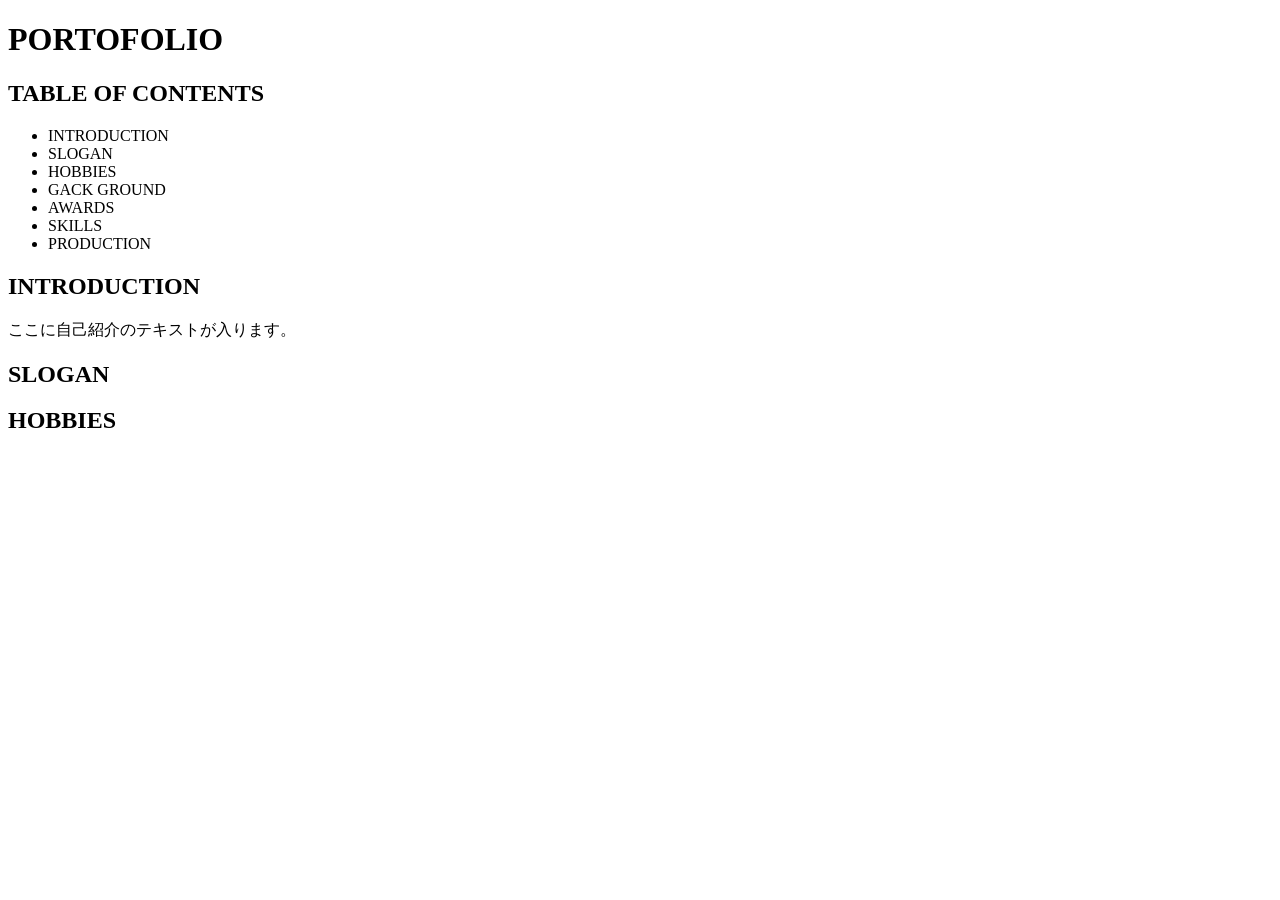
==== index.html @ 24b8dd49 "骨組みの作成" ====
<!DOCTYPE html>
<html lang="ja">
<head>
    <meta charset="UTF-8">
    <meta name="viewport" content="width=device-width, initial-scale=1.0">
    <title>PORT0FOLIO</title>
</head>
<body>

    <header>
        <h1>PORTOFOLIO</h1>
        
        
        </header>

    <section id="table-of-contents">
        <h2>TABLE OF CONTENTS</h2>
        <nav>
            <ul>
                <li>INTRODUCTION</li>
                <li>SLOGAN</li>
                <li>HOBBIES</li>
                <li>GACK GROUND</li>
                <li>AWARDS</li>
                <li>SKILLS</li>
                <li>PRODUCTION</li>
            </ul>
        </nav>
    </section>

    <section id="about">
        <h2>INTRODUCTION</h2>
        <p>ここに自己紹介のテキストが入ります。</p>
    </section>

    <section id="product-photography">
        <h2>SLOGAN</h2>
        </section>

    <section id="fashion-photography">
        <h2>HOBBIES</h2>
        </section>

</body>
</html>
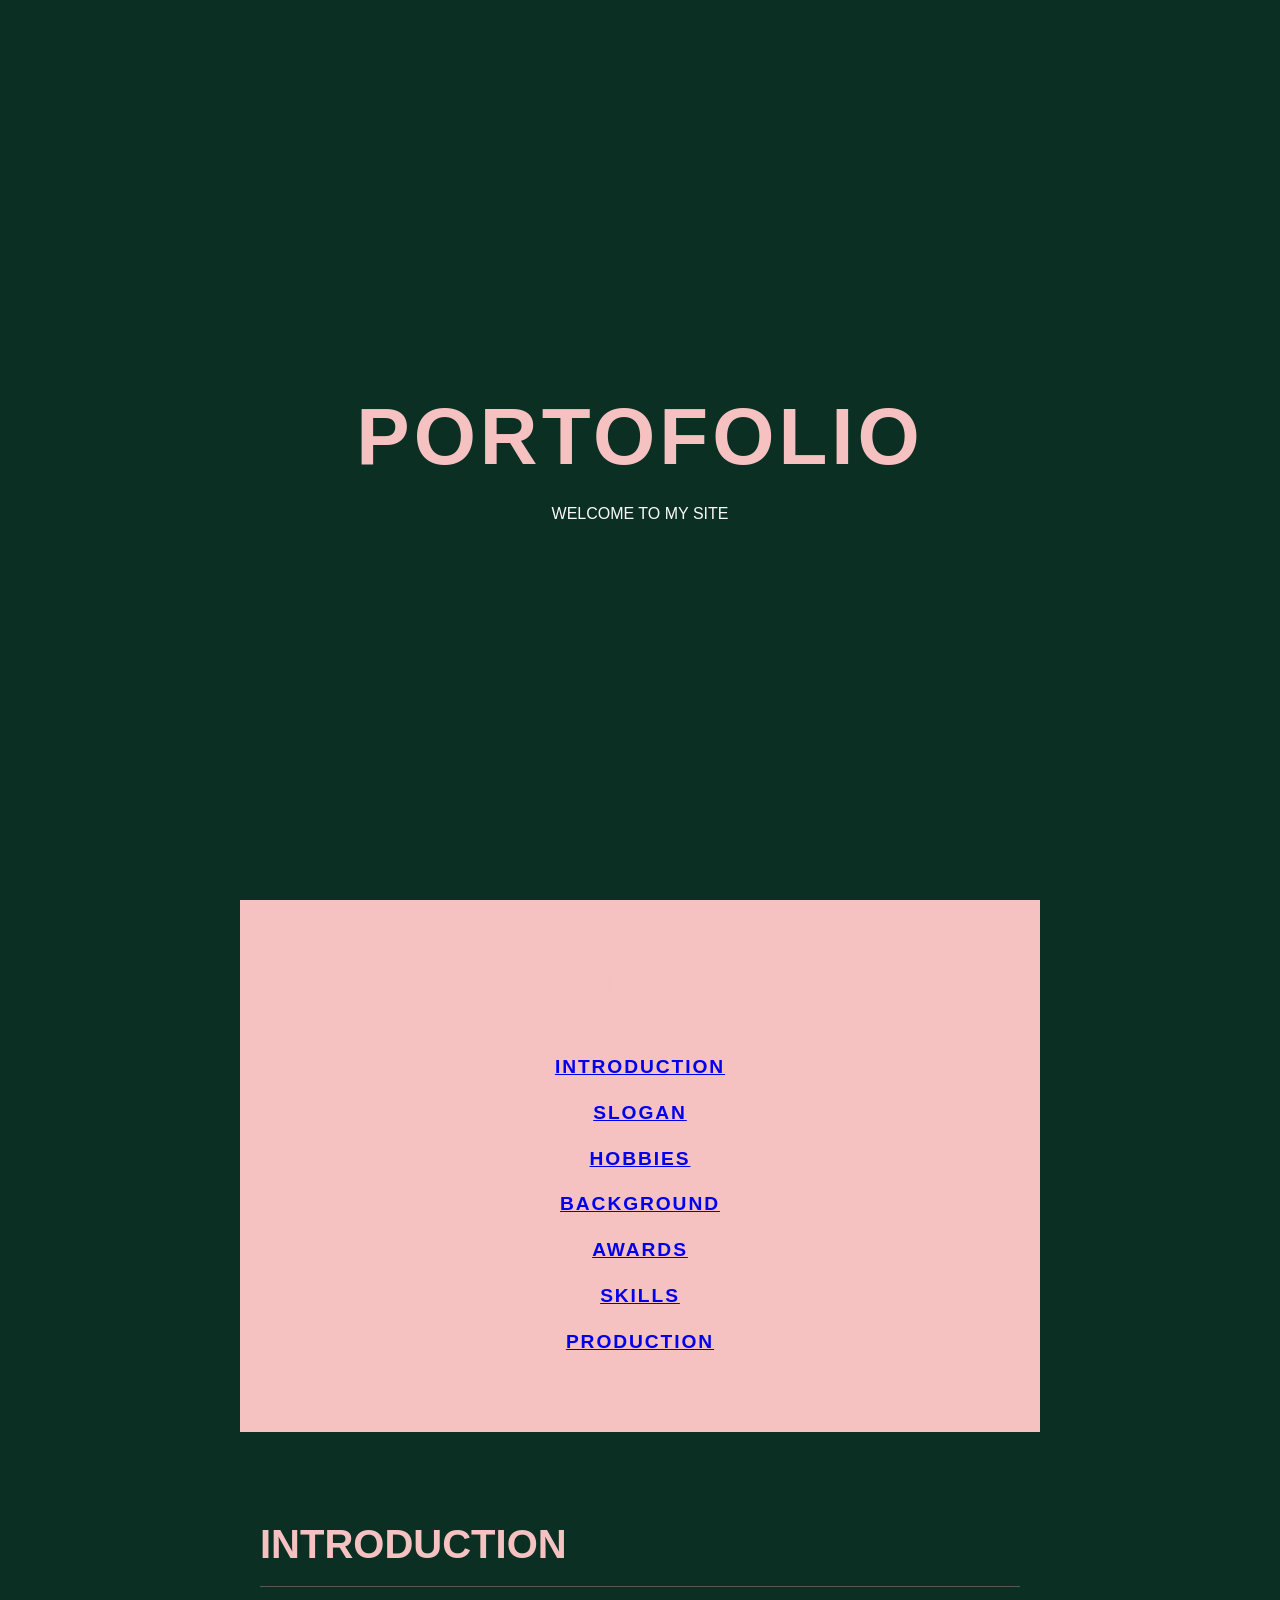
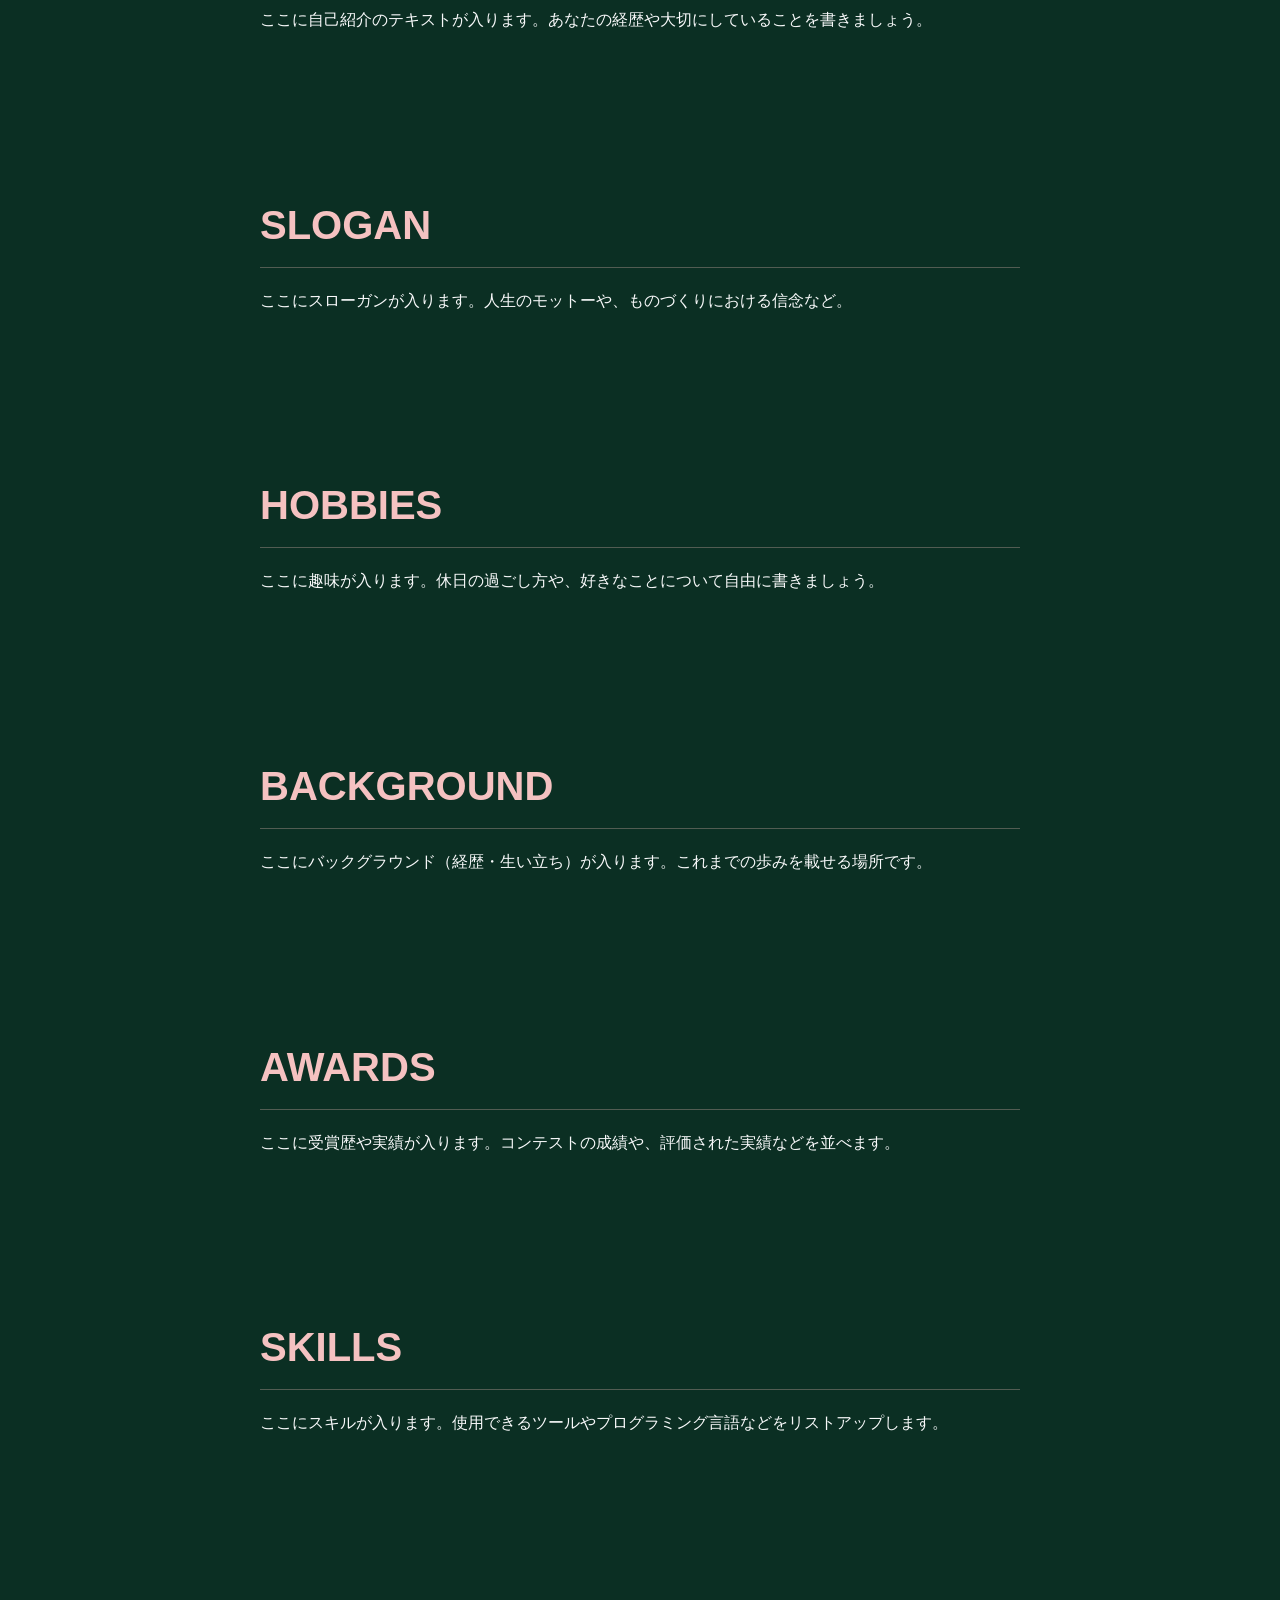
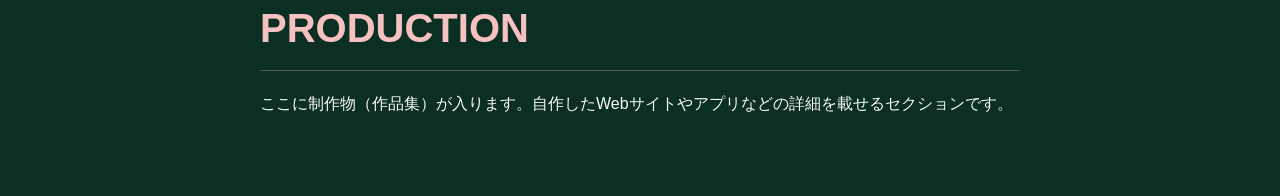
==== commit 29166441: "大まかな土台の完成" ====
--- a/index.html
+++ b/index.html
@@ -3,43 +3,65 @@
 <head>
     <meta charset="UTF-8">
     <meta name="viewport" content="width=device-width, initial-scale=1.0">
-    <title>PORT0FOLIO</title>
+    <title>PORTOFOLIO</title>
+    <link rel="stylesheet" href="style.css">
 </head>
 <body>
 
     <header>
         <h1>PORTOFOLIO</h1>
-        
-        
-        </header>
+        <p class="subtitle">WELCOME TO MY SITE</p>
+    </header>
 
     <section id="table-of-contents">
         <h2>TABLE OF CONTENTS</h2>
         <nav>
             <ul>
-                <li>INTRODUCTION</li>
-                <li>SLOGAN</li>
-                <li>HOBBIES</li>
-                <li>GACK GROUND</li>
-                <li>AWARDS</li>
-                <li>SKILLS</li>
-                <li>PRODUCTION</li>
+                <li><a href="#introduction">INTRODUCTION</a></li>
+                <li><a href="#slogan">SLOGAN</a></li>
+                <li><a href="#hobbies">HOBBIES</a></li>
+                <li><a href="#background">BACKGROUND</a></li>
+                <li><a href="#awards">AWARDS</a></li>
+                <li><a href="#skills">SKILLS</a></li>
+                <li><a href="#production">PRODUCTION</a></li>
             </ul>
         </nav>
     </section>
 
-    <section id="about">
+    <section id="introduction" class="content-section">
         <h2>INTRODUCTION</h2>
-        <p>ここに自己紹介のテキストが入ります。</p>
+        <p>ここに自己紹介のテキストが入ります。あなたの経歴や大切にしていることを書きましょう。</p>
     </section>
 
-    <section id="product-photography">
+    <section id="slogan" class="content-section">
         <h2>SLOGAN</h2>
-        </section>
+        <p>ここにスローガンが入ります。人生のモットーや、ものづくりにおける信念など。</p>
+    </section>
 
-    <section id="fashion-photography">
+    <section id="hobbies" class="content-section">
         <h2>HOBBIES</h2>
-        </section>
+        <p>ここに趣味が入ります。休日の過ごし方や、好きなことについて自由に書きましょう。</p>
+    </section>
+
+    <section id="background" class="content-section">
+        <h2>BACKGROUND</h2>
+        <p>ここにバックグラウンド（経歴・生い立ち）が入ります。これまでの歩みを載せる場所です。</p>
+    </section>
+
+    <section id="awards" class="content-section">
+        <h2>AWARDS</h2>
+        <p>ここに受賞歴や実績が入ります。コンテストの成績や、評価された実績などを並べます。</p>
+    </section>
+
+    <section id="skills" class="content-section">
+        <h2>SKILLS</h2>
+        <p>ここにスキルが入ります。使用できるツールやプログラミング言語などをリストアップします。</p>
+    </section>
+
+    <section id="production" class="content-section">
+        <h2>PRODUCTION</h2>
+        <p>ここに制作物（作品集）が入ります。自作したWebサイトやアプリなどの詳細を載せるセクションです。</p>
+    </section>
 
 </body>
 </html>
--- a/style.css
+++ b/style.css
@@ -0,0 +1,83 @@
+/* ==========================================
+   1. 全体の設定（リセットと共通変数）
+   ========================================== */
+:root {
+    --bg-dark-green: #0B2F23; /* 深い緑 */
+    --accent-pink: #F5C2C1;   /* くすみピンク */
+    --text-white: #f8f9fa;     /* 少し柔らかい白 */
+    --text-dark: #1a1a1a;      /* 深いグレー（黒の代わり） */
+}
+
+* {
+    margin: 0;
+    padding: 0;
+    box-sizing: border-box;
+}
+
+body {
+    font-family: 'Helvetica Neue', Arial, 'Hiragino Kaku Gothic ProN', sans-serif;
+    background-color: var(--bg-dark-green);
+    color: var(--text-white);
+    line-height: 1.6;
+}
+
+/* ==========================================
+   2. 各セクションのスタイリング
+   ========================================== */
+
+/* メインビジュアル */
+header {
+    height: 100vh; /* 画面いっぱいの高さ */
+    display: flex;
+    flex-direction: column;
+    justify-content: center;
+    align-items: center;
+    text-align: center;
+    padding: 20px;
+}
+
+header h1 {
+    font-size: 5rem; /* かなり大きな文字 */
+    font-weight: 900;
+    color: var(--accent-pink);
+    letter-spacing: 0.05em;
+}
+
+/* 目次セクション（ピンク背景に変えるエリア） */
+#table-of-contents {
+    background-color: var(--accent-pink);
+    color: var(--text-dark);
+    padding: 60px 20px;
+    text-align: center;
+}
+
+#table-of-contents h2 {
+    font-size: 2rem;
+    margin-bottom: 30px;
+}
+
+#table-of-contents ul {
+    list-style: none; /* ドット（・）を消す */
+}
+
+#table-of-contents li {
+    font-size: 1.2rem;
+    font-weight: bold;
+    margin: 15px 0;
+    letter-spacing: 0.1em;
+}
+
+/* その他のセクション（INTRODUCTION、SLOGANなど） */
+section {
+    padding: 80px 20px;
+    max-width: 800px; /* 読みやすい横幅に制限 */
+    margin: 0 auto;   /* 中央寄せ */
+}
+
+section h2 {
+    font-size: 2.5rem;
+    color: var(--accent-pink);
+    margin-bottom: 20px;
+    border-bottom: 1px solid rgba(245, 194, 193, 0.3); /* 薄いピンクの線 */
+    padding-bottom: 10px;
+}
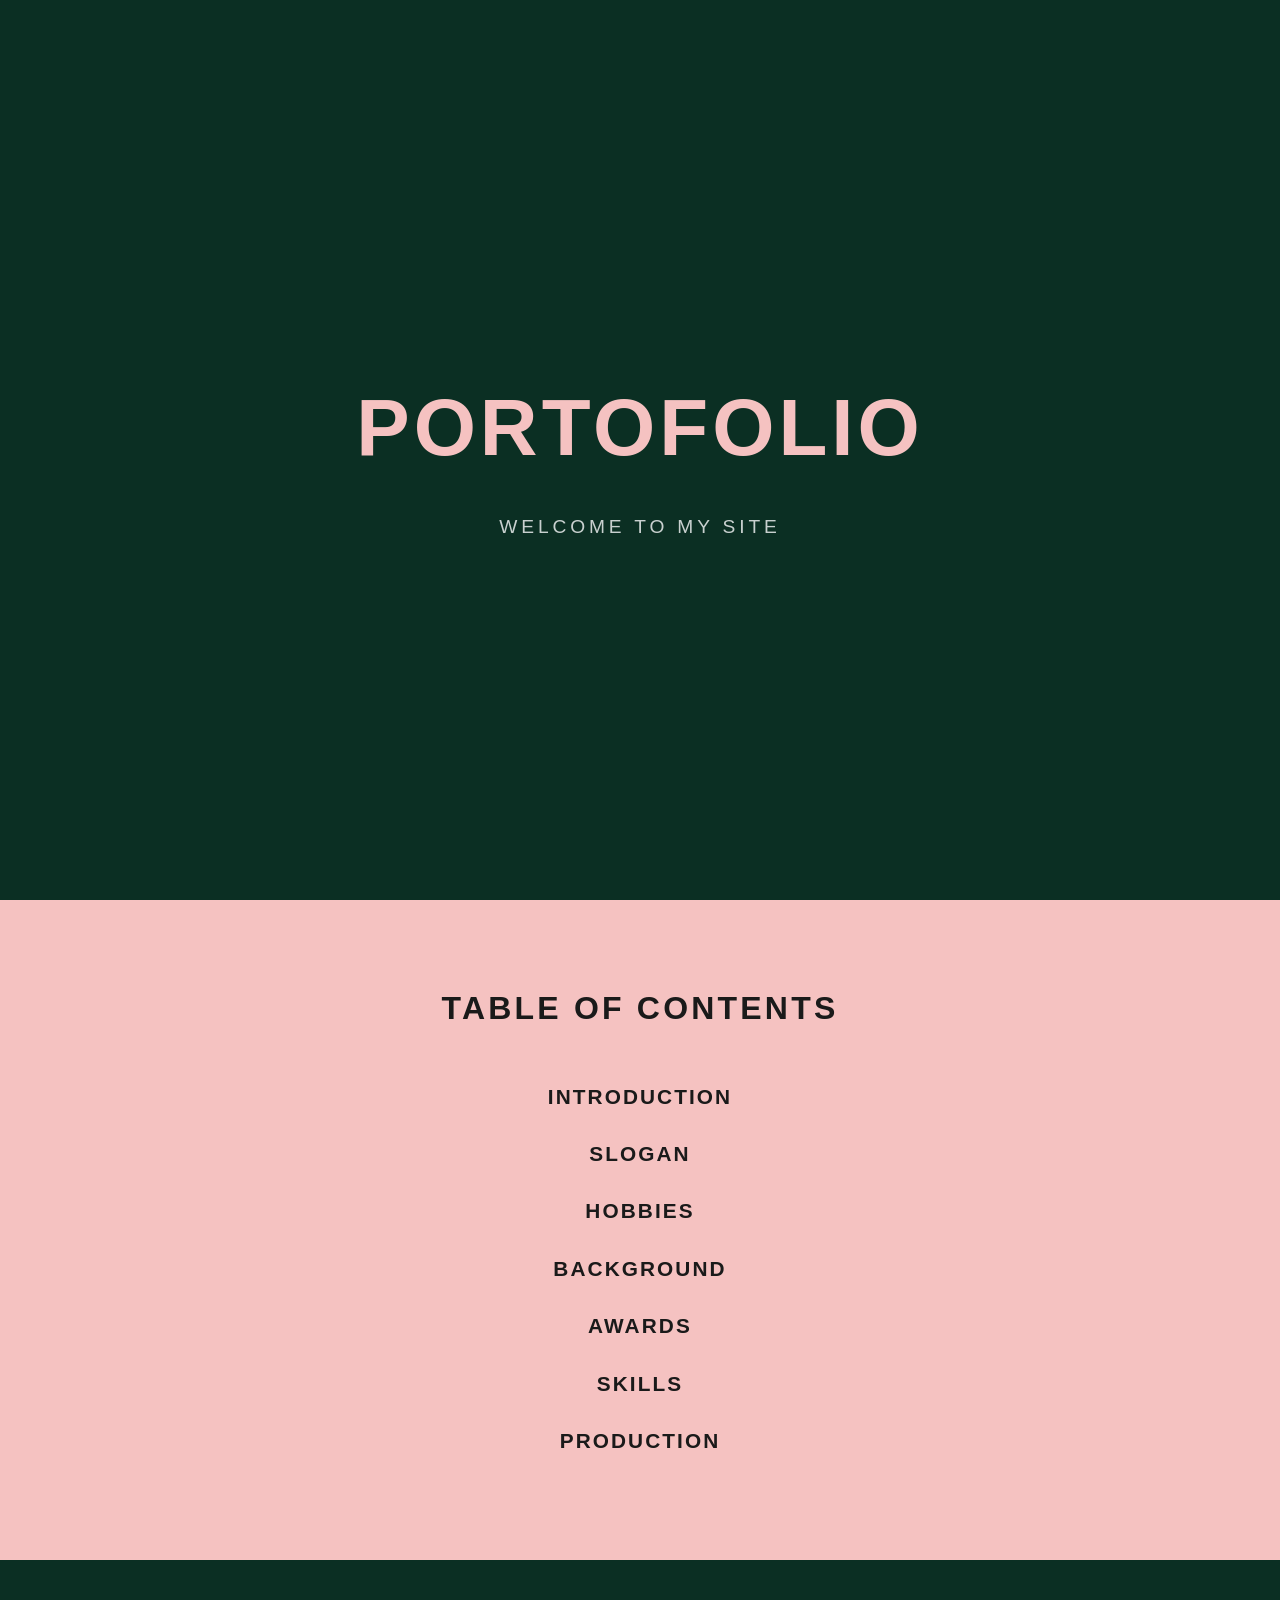
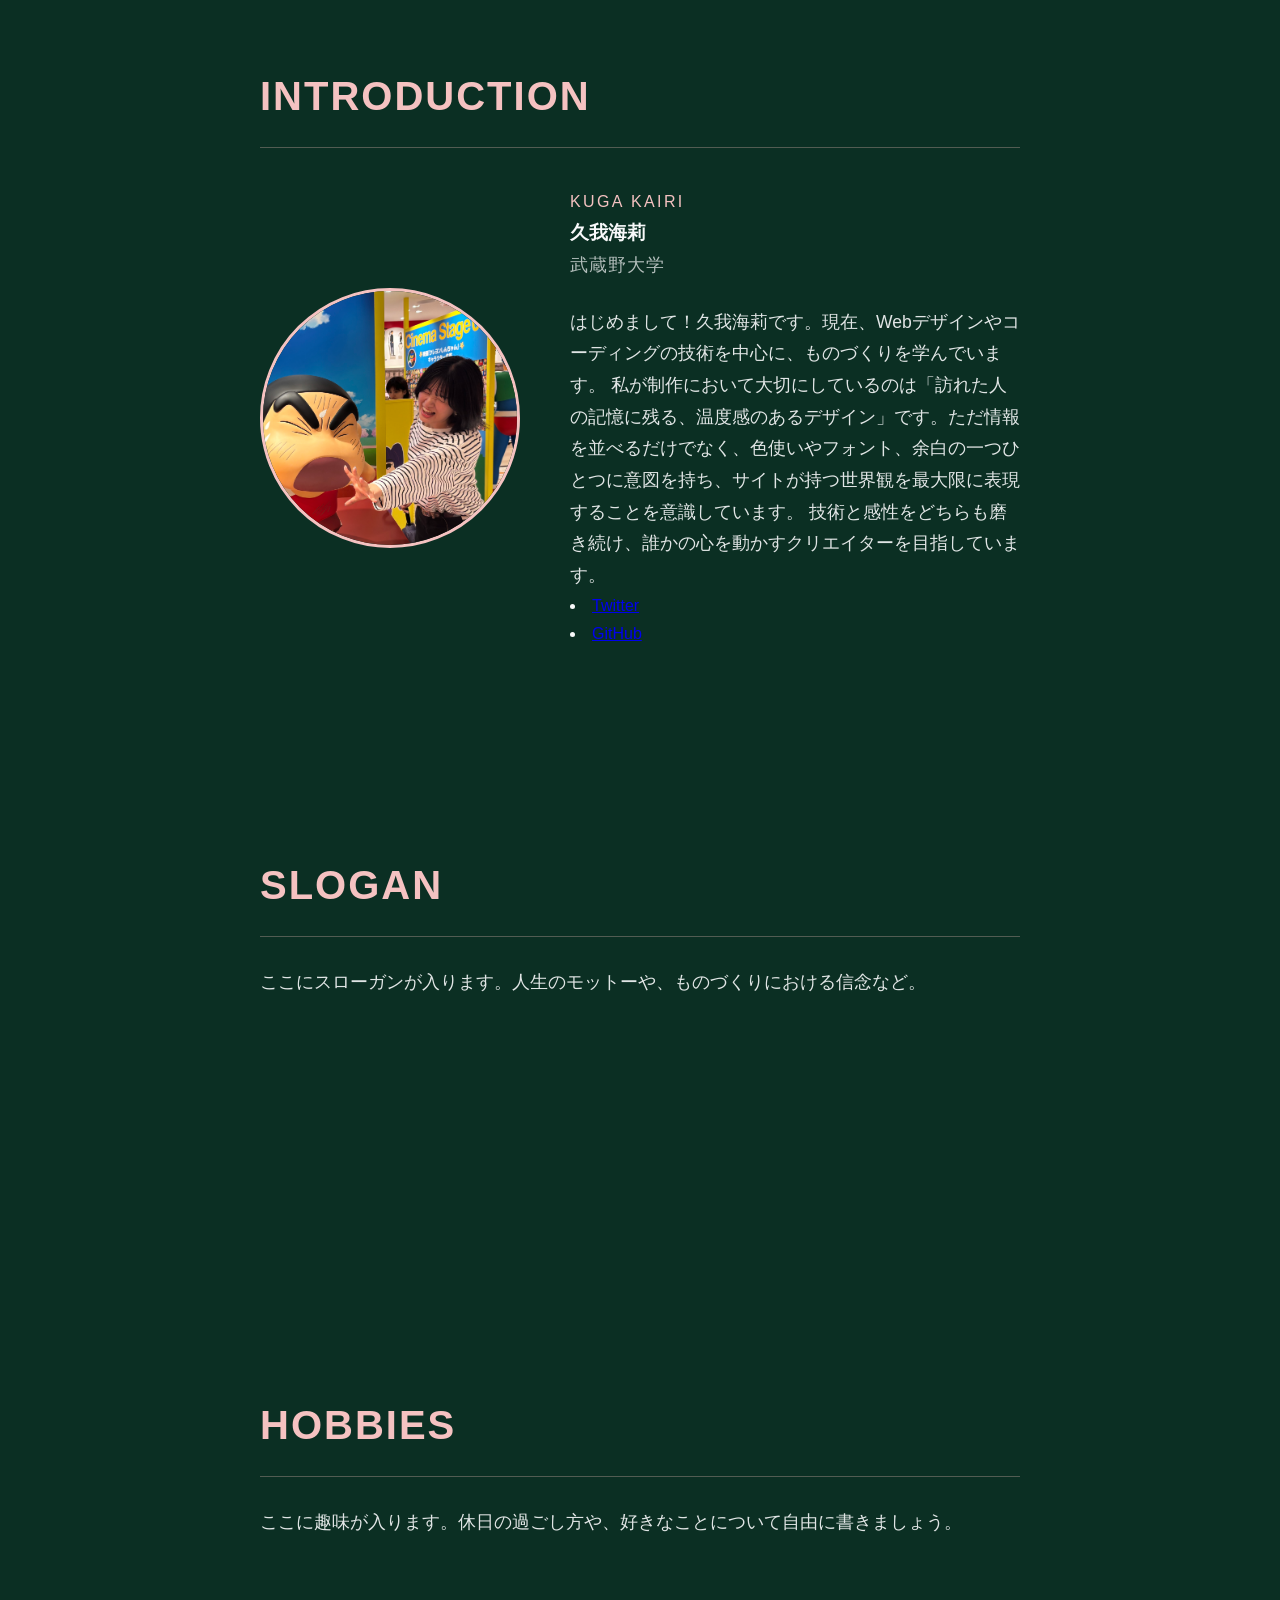
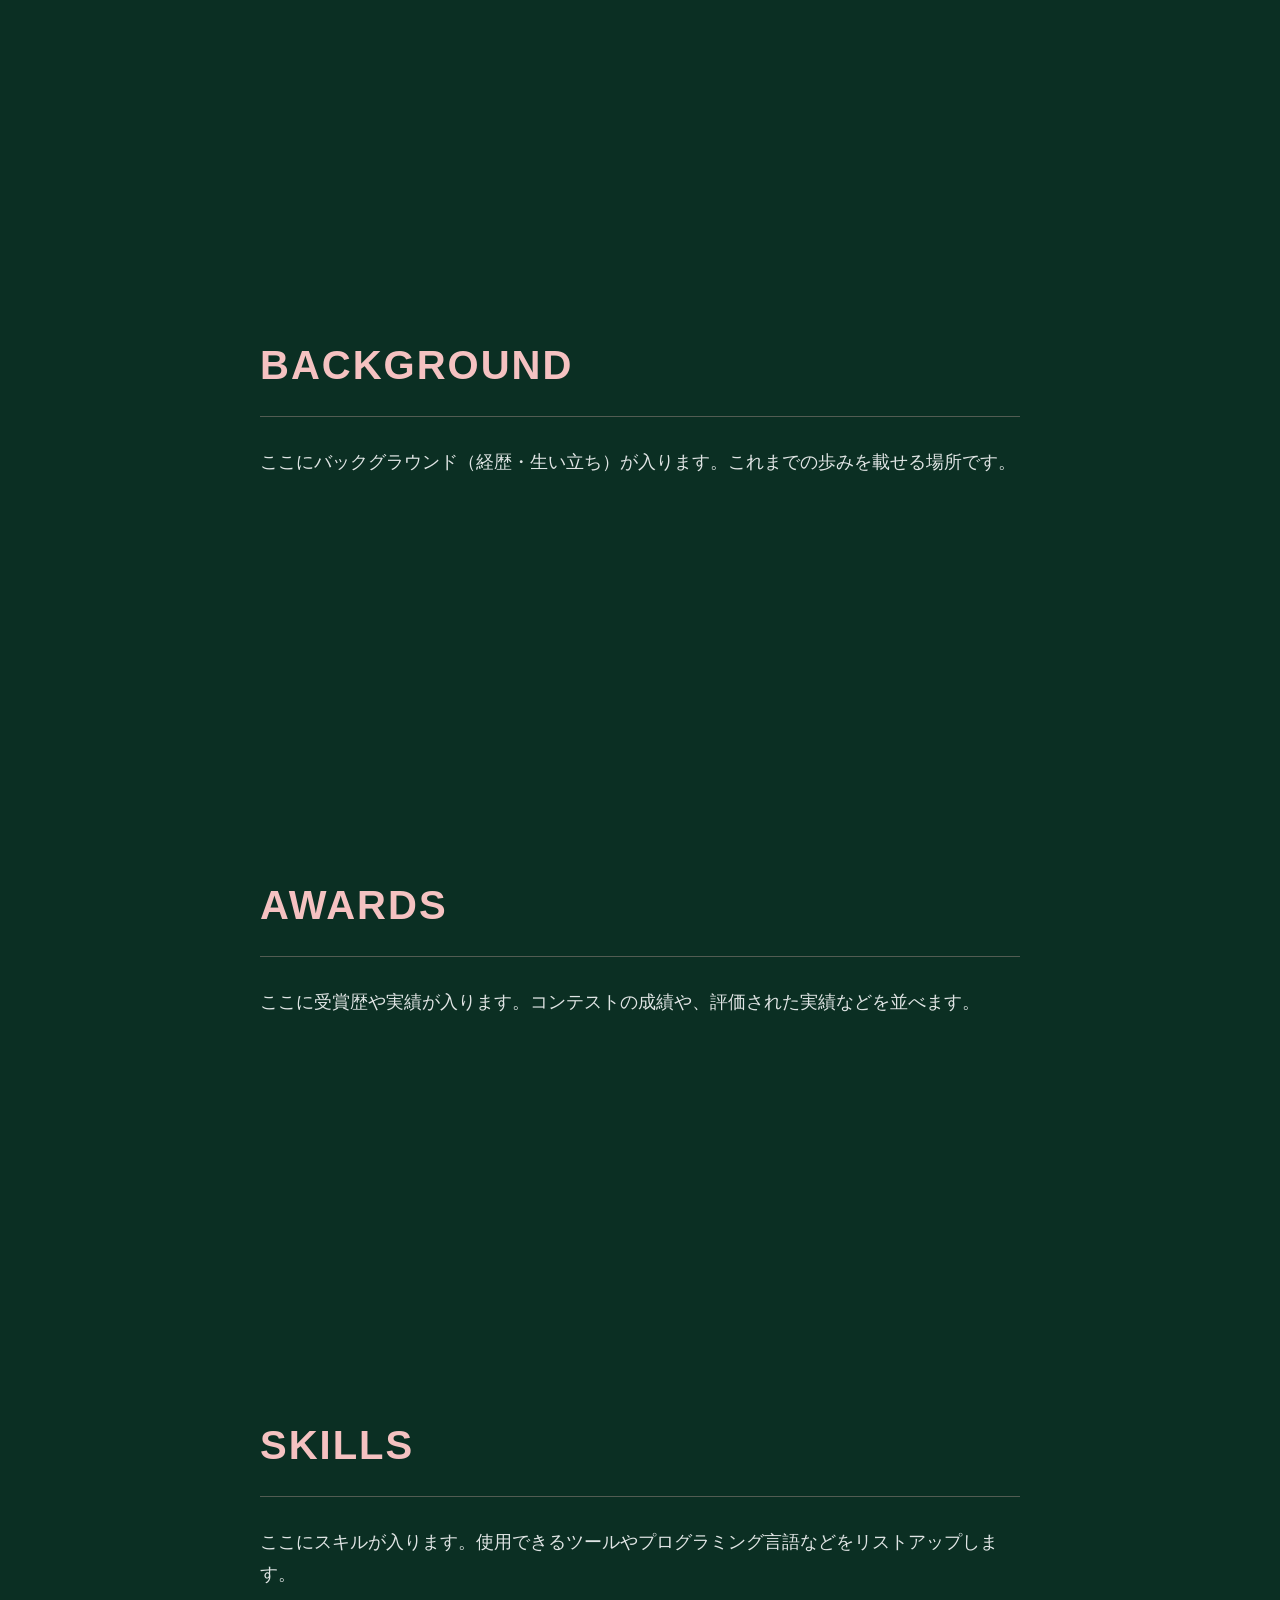
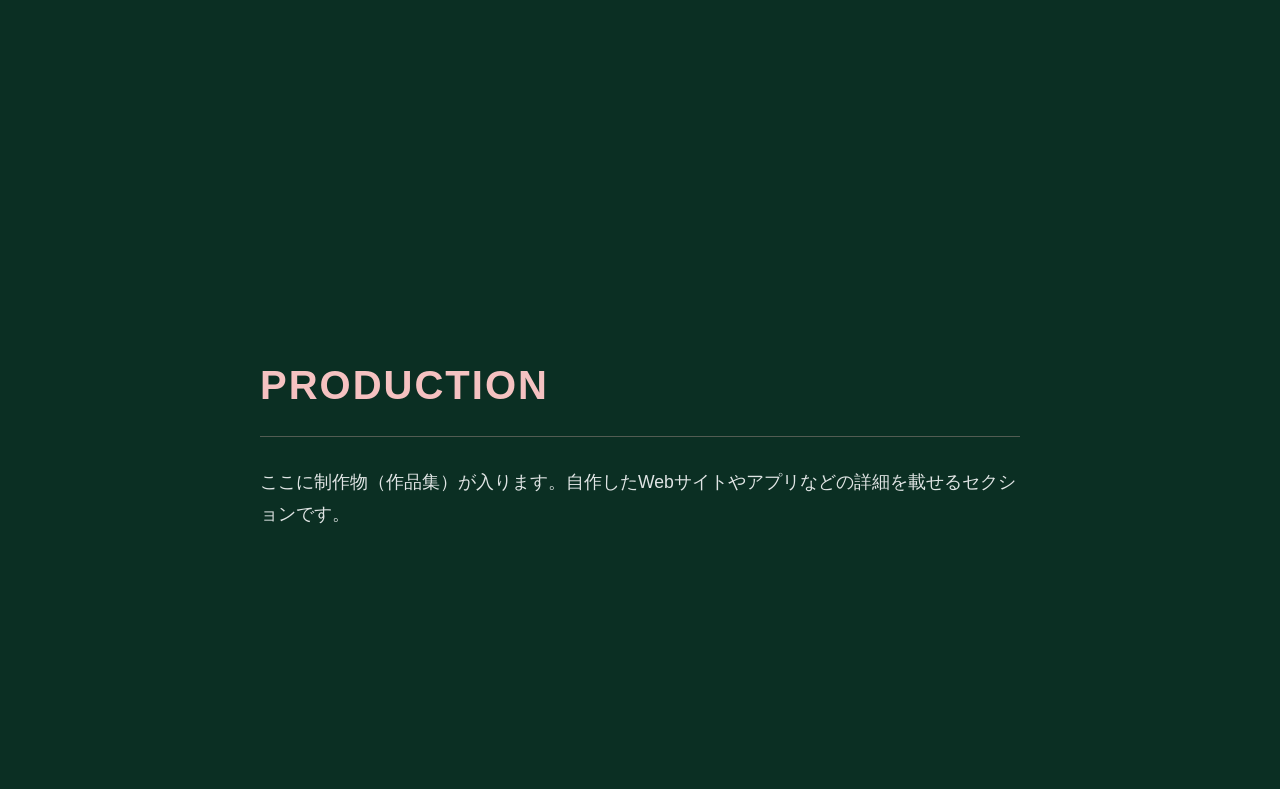
==== commit 9df4ad6a: "introductionの完成" ====
--- a/index.html
+++ b/index.html
@@ -30,7 +30,32 @@
 
     <section id="introduction" class="content-section">
         <h2>INTRODUCTION</h2>
-        <p>ここに自己紹介のテキストが入ります。あなたの経歴や大切にしていることを書きましょう。</p>
+        
+        <div class="intro-container">
+            <div class="intro-image-circle">
+                <img src="IMG_8109.jpeg" alt="プロフィール画像" class="intro-image">
+            </div>
+
+            <div class="intro-text">
+                    <div class="profile-header">
+                        <span class="en-name">kuga kairi</span>
+                        <h3 class="jp-name">久我海莉</h3>
+                        <p class="univercity">武蔵野大学</p>
+                    </div>
+        
+                    <div class="profile body">
+                        <p>はじめまして！久我海莉です。現在、Webデザインやコーディングの技術を中心に、ものづくりを学んでいます。
+                            私が制作において大切にしているのは「訪れた人の記憶に残る、温度感のあるデザイン」です。ただ情報を並べるだけでなく、色使いやフォント、余白の一つひとつに意図を持ち、サイトが持つ世界観を最大限に表現することを意識しています。
+                            技術と感性をどちらも磨き続け、誰かの心を動かすクリエイターを目指しています。</p>
+
+                        <ul　class="profile-sns">
+                            <li><a href="#">Twitter</a></li>
+                            <li><a href="#">GitHub</a>  </li>
+                        </ul>
+                    </div>
+                </div>
+            
+        </div>
     </section>
 
     <section id="slogan" class="content-section">
--- a/style.css
+++ b/style.css
@@ -4,8 +4,13 @@
 :root {
     --bg-dark-green: #0B2F23; /* 深い緑 */
     --accent-pink: #F5C2C1;   /* くすみピンク */
-    --text-white: #f8f9fa;     /* 少し柔らかい白 */
-    --text-dark: #1a1a1a;      /* 深いグレー（黒の代わり） */
+    --text-white: #f8f9fa;     /* 柔らかい白 */
+    --text-dark: #1a1a1a;      /* 深いグレー */
+}
+
+/* スクロールをなめらかにする魔法の1行 */
+html {
+    scroll-behavior: smooth;
 }
 
 * {
@@ -18,16 +23,40 @@
     font-family: 'Helvetica Neue', Arial, 'Hiragino Kaku Gothic ProN', sans-serif;
     background-color: var(--bg-dark-green);
     color: var(--text-white);
-    line-height: 1.6;
-}
-
-/* ==========================================
-   2. 各セクションのスタイリング
-   ========================================== */
-
-/* メインビジュアル */
+    line-height: 1.8;
+}
+
+
+/* ==========================================
+   2. 共通セクションスタイル（INTRODUCTION〜PRODUCTION共通）
+   ========================================== */
+.content-section {
+    padding: 100px 20px;
+    max-width: 800px;
+    margin: 0 auto;
+    min-height: 60vh; /* スクロール確認用の仮の高さ */
+}
+
+.content-section h2 {
+    font-size: 2.5rem;
+    color: var(--accent-pink);
+    margin-bottom: 30px;
+    border-bottom: 1px solid rgba(245, 194, 193, 0.3); /* 薄いピンクの線 */
+    padding-bottom: 15px;
+    letter-spacing: 0.05em;
+}
+
+.content-section p {
+    font-size: 1.1rem;
+    opacity: 0.9;
+}
+
+
+/* ==========================================
+   3. メインビジュアル（一番上の画面）
+   ========================================== */
 header {
-    height: 100vh; /* 画面いっぱいの高さ */
+    height: 100vh;
     display: flex;
     flex-direction: column;
     justify-content: center;
@@ -37,47 +66,174 @@
 }
 
 header h1 {
-    font-size: 5rem; /* かなり大きな文字 */
+    font-size: 5rem;
     font-weight: 900;
     color: var(--accent-pink);
     letter-spacing: 0.05em;
-}
-
-/* 目次セクション（ピンク背景に変えるエリア） */
+    margin-bottom: 10px;
+}
+
+header .subtitle {
+    font-size: 1.2rem;
+    letter-spacing: 0.2em;
+    color: var(--text-white);
+    opacity: 0.8;
+}
+
+
+/* ==========================================
+   4. 目次セクション（ピンク背景）
+   ========================================== */
 #table-of-contents {
     background-color: var(--accent-pink);
     color: var(--text-dark);
-    padding: 60px 20px;
+    padding: 80px 20px;
     text-align: center;
 }
 
 #table-of-contents h2 {
     font-size: 2rem;
-    margin-bottom: 30px;
+    margin-bottom: 40px;
+    letter-spacing: 0.1em;
 }
 
 #table-of-contents ul {
-    list-style: none; /* ドット（・）を消す */
+    list-style: none;
 }
 
 #table-of-contents li {
-    font-size: 1.2rem;
+    font-size: 1.3rem;
     font-weight: bold;
-    margin: 15px 0;
+    margin: 20px 0;
     letter-spacing: 0.1em;
 }
 
-/* その他のセクション（INTRODUCTION、SLOGANなど） */
-section {
-    padding: 80px 20px;
-    max-width: 800px; /* 読みやすい横幅に制限 */
-    margin: 0 auto;   /* 中央寄せ */
-}
-
-section h2 {
-    font-size: 2.5rem;
-    color: var(--accent-pink);
-    margin-bottom: 20px;
-    border-bottom: 1px solid rgba(245, 194, 193, 0.3); /* 薄いピンクの線 */
-    padding-bottom: 10px;
+#table-of-contents a {
+    color: var(--text-dark);
+    text-decoration: none;
+    transition: all 0.3s ease;
+    display: inline-block;
+}
+
+#table-of-contents a:hover {
+    opacity: 0.6;
+    transform: scale(1.05);
+}
+
+
+/* ==========================================
+   5. INTRODUCTION（自己紹介セクションの詳細）
+   ========================================== */
+
+/* 写真とテキストを横並びにする */
+.intro-container {
+    display: flex;
+    gap: 50px;          /* 横の余白を少し広げてゆとりを持たせる */
+    align-items: center;
+    margin-top: 40px;
+}
+
+/* 写真の「入れ物」のサイズを固定して丸く切り取る */
+.intro-image-circle {
+    width: 260px;       /* バランスを見て少しだけサイズアップ */
+    height: 260px;
+    border-radius: 50%;
+    overflow: hidden;
+    border: 3px solid var(--accent-pink); /* ピンクの枠線 */
+    flex: 0 0 auto;     /* 横並びの中で画像が潰れるのを防ぐ */
+}
+
+/* 画像そのものを入れ物にフィットさせる */
+.intro-image-circle img {
+    width: 100%;
+    height: 100%;
+    object-fit: cover;
+}
+
+/* 名前をHTMLに合わせる */
+.intro-text {
+    flex: 1;
+    display: flex;
+    flex-direction: column;
+    gap: 15px;
+}
+
+.profile-header {
+    margin-bottom: 10px;
+}
+
+/* 英語名（細く、字間を広くしておしゃれに） */
+.profile-header .en-name {
+    font-size: 1rem;
+    font-weight: 300;
+    letter-spacing: 0.15em;
+    color: var(--accent-pink);
+    display: block;
+    text-transform: uppercase; /* 自動で大文字にする魔法 */
+}
+
+/* 日本語名（ドカンと大きく、力強く） */
+.profile-header .ja-name {
+    font-size: 2.8rem;  /* サイズアップしてメリハリを強化 */
+    font-weight: bold;
+    color: var(--text-white);
+    margin: 5px 0;
+    letter-spacing: 0.05em;
+}
+
+/* 大学名・肩書き */
+.profile-header .univercity {
+    font-size: 1.1rem;
+    opacity: 0.7;
+    letter-spacing: 0.05em;
+}
+
+/* 自己紹介本文の調整 */
+.profile-body p {
+    font-size: 1.1rem;
+    line-height: 1.8;
+    color: var(--text-white);
+    opacity: 0.9;
+}
+
+/* SNSリンクの並び（点・を消して綺麗に横並び！） */
+.profile-sns {
+    list-style: none;   /* 箇条書きのドットを消す */
+    display: flex;      /* 横並びにする */
+    gap: 25px;          /* リンク同士の間隔 */
+    margin-top: 15px;
+    padding-left: 0;    /* 左側の余計な余白をリセット */
+}
+
+.profile-sns a {
+    color: var(--accent-pink);
+    text-decoration: none;
+    font-size: 1rem;
+    font-weight: 500;
+    border-bottom: 1px solid transparent;
+    transition: all 0.3s;
+}
+
+.profile-sns a:hover {
+    border-bottom: 1px solid var(--accent-pink); /* ホバー時に下線を引く */
+    opacity: 0.7;
+}
+
+
+/* ==========================================
+   6. レスポンシブ対応（スマホで見たら縦並びにする）
+   ========================================== */
+@media (max-width: 768px) {
+    .intro-container {
+        flex-direction: column; /* 縦並びにする */
+        text-align: center;
+        gap: 30px;
+    }
+    .intro-image-circle {
+        width: 220px;
+        height: 220px;
+    }
+    .profile-sns {
+        justify-content: center; /* スマホ時はSNSリンクも中央寄せに */
+    }
 }
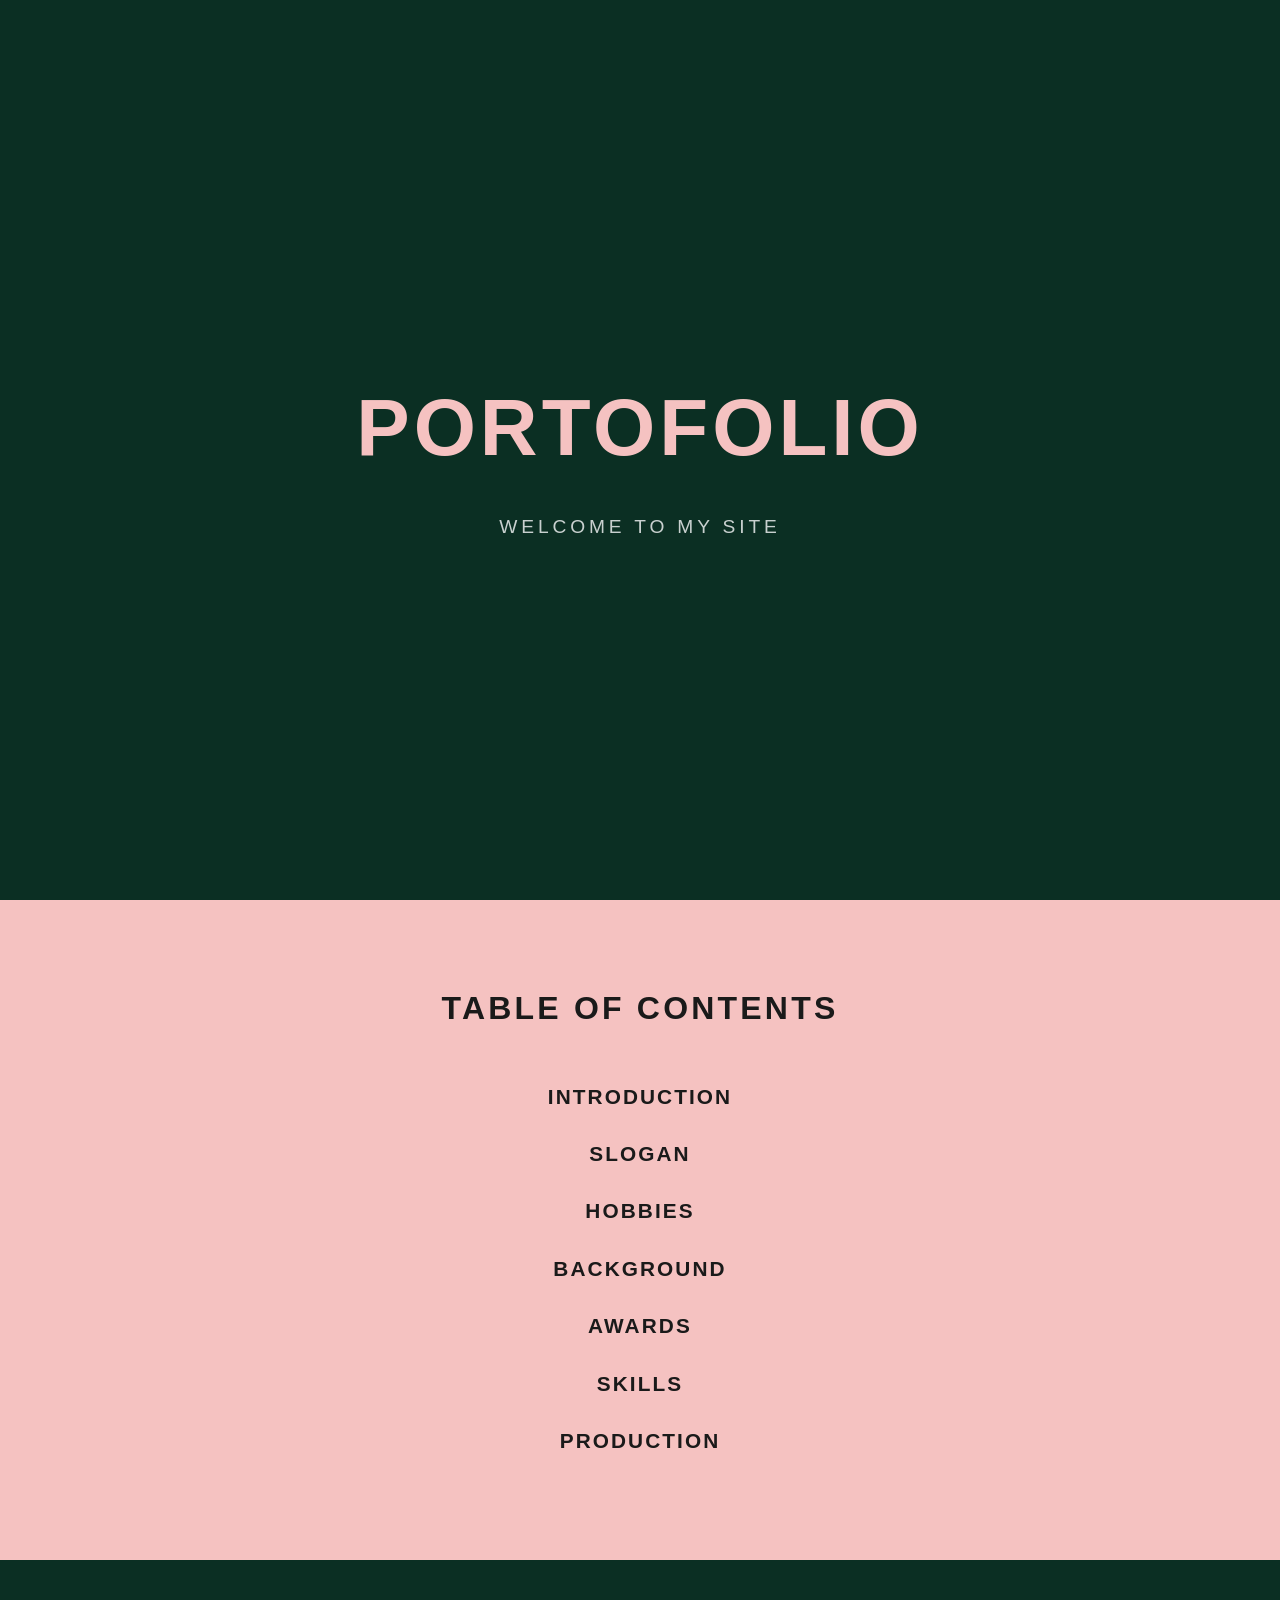
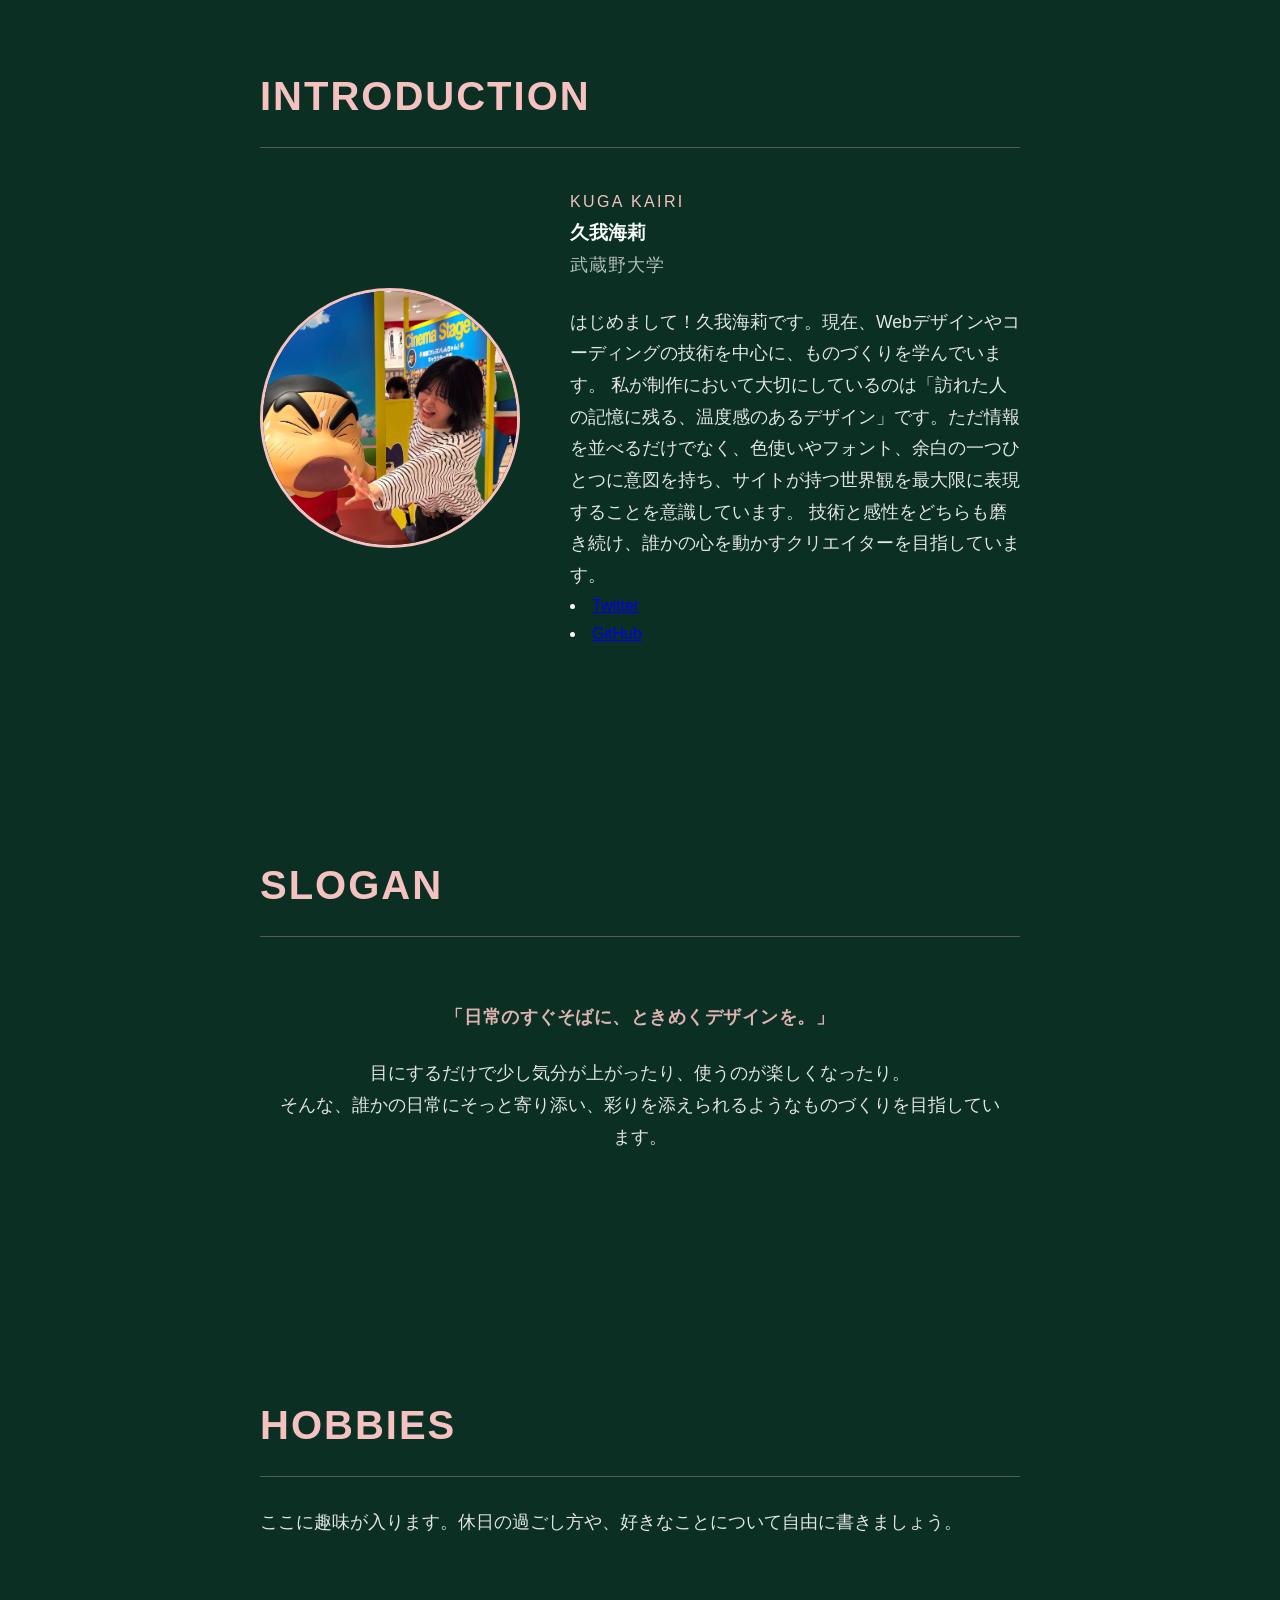
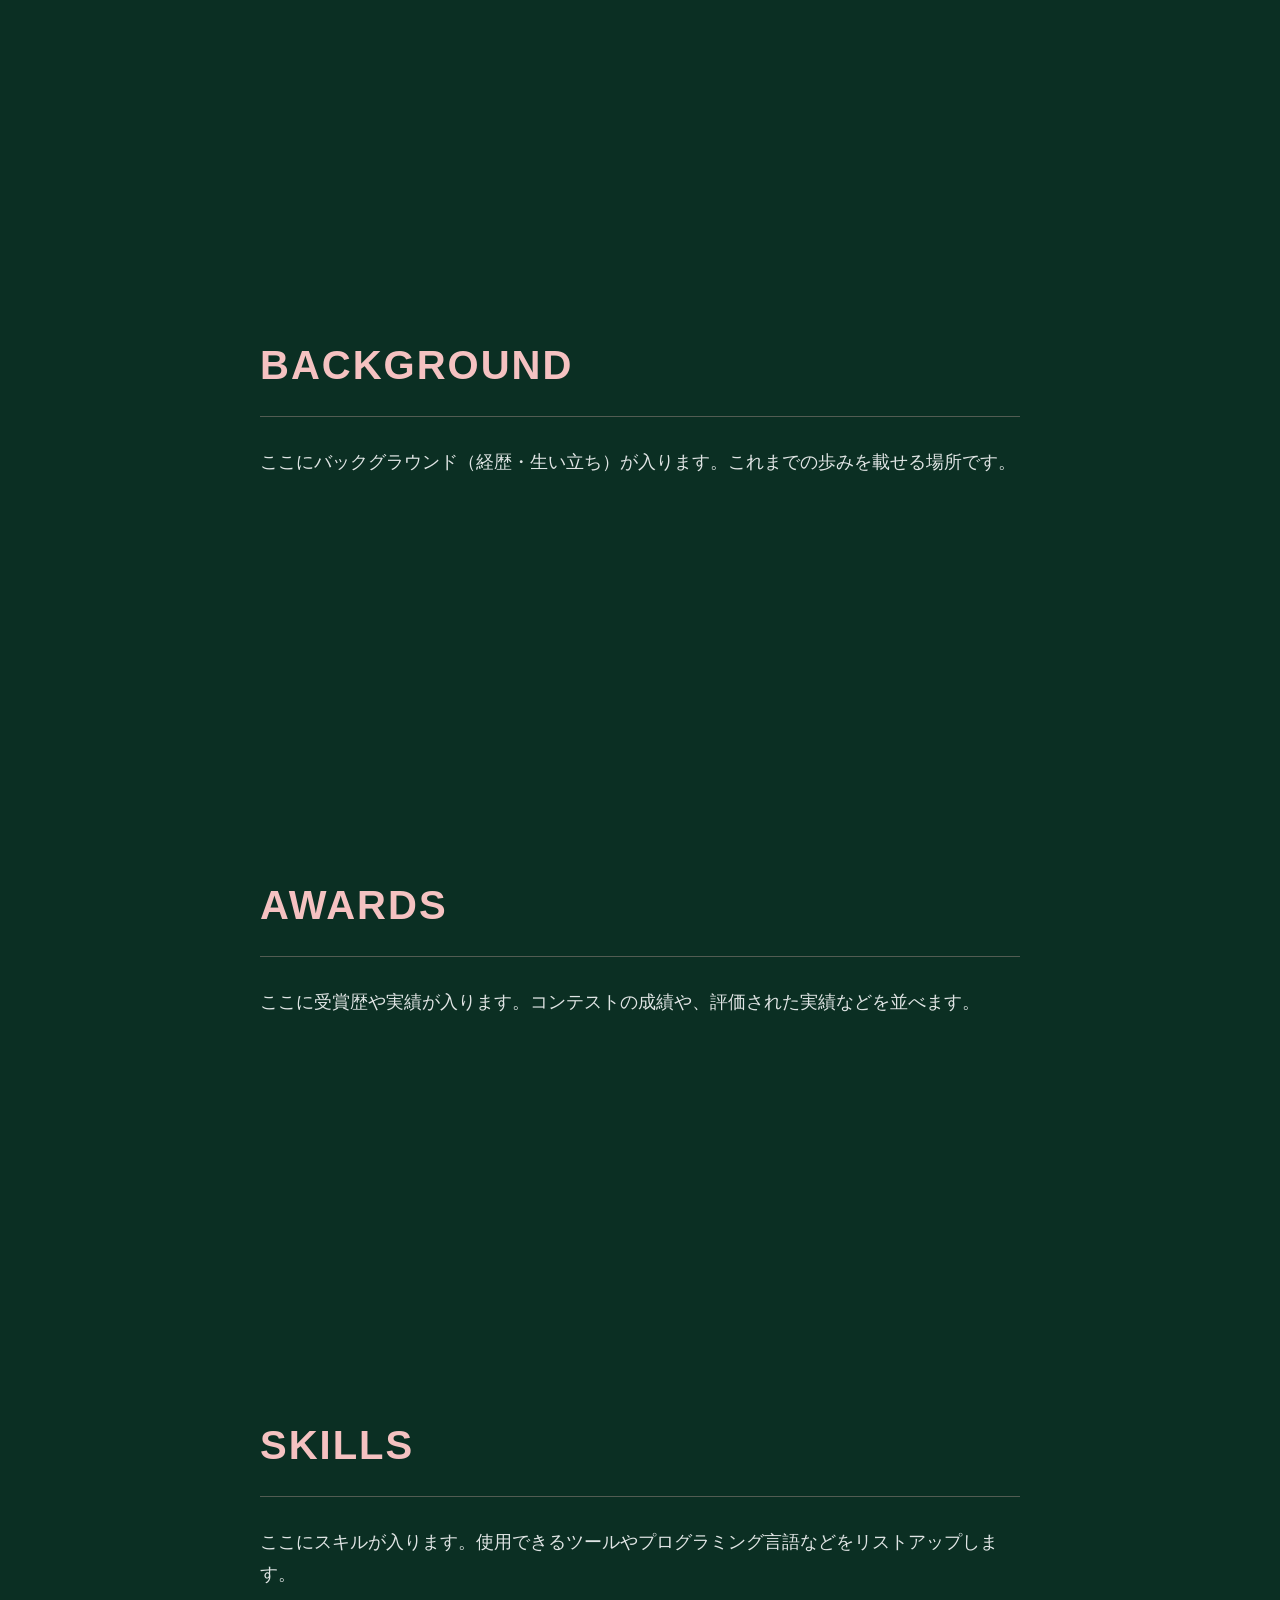
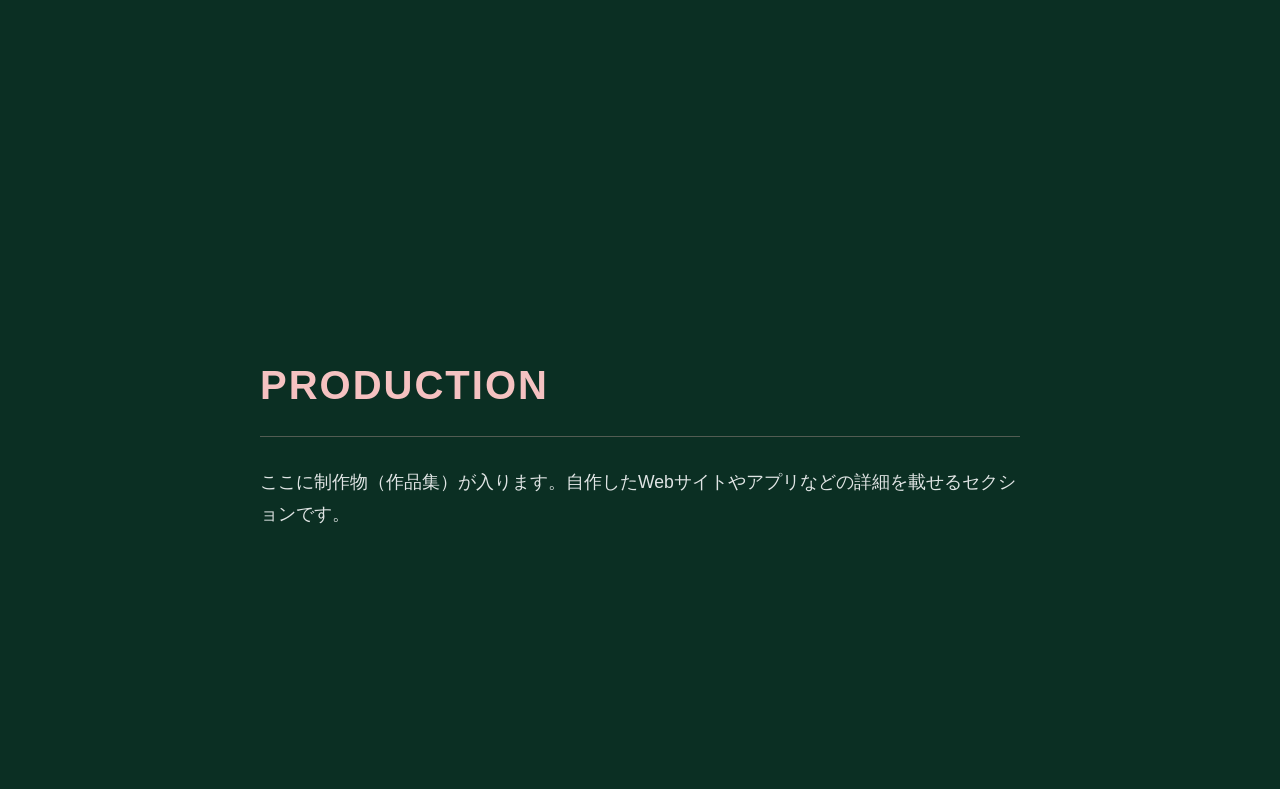
==== commit 130bcd80: "sloganの完成" ====
--- a/index.html
+++ b/index.html
@@ -59,9 +59,18 @@
     </section>
 
     <section id="slogan" class="content-section">
-        <h2>SLOGAN</h2>
-        <p>ここにスローガンが入ります。人生のモットーや、ものづくりにおける信念など。</p>
-    </section>
+    <h2>SLOGAN</h2>
+    <div class="slogan-container">
+        <!-- 💡 ここに大きく見せたいキャッチコピーを書きます -->
+        <p class="slogan-catch">「日常のすぐそばに、ときめくデザインを。」</p>
+        
+        <!-- 💡 ここにそのスローガンに込めた短い理由を書きます -->
+        <p class="slogan-text">
+            目にするだけで少し気分が上がったり、使うのが楽しくなったり。<br>
+            そんな、誰かの日常にそっと寄り添い、彩りを添えられるようなものづくりを目指しています。
+        </p>
+    </div>
+</section>
 
     <section id="hobbies" class="content-section">
         <h2>HOBBIES</h2>
--- a/style.css
+++ b/style.css
@@ -219,6 +219,26 @@
     opacity: 0.7;
 }
 
+/* ==========================================
+   5.5 SLOGAN（デスクトップ向け）
+   ========================================== */
+
+/* デスクトップではさらに大きく太くして目立たせる */
+.slogan-container {
+    text-align: center;
+    margin-top: 70px;
+    padding: 0 20px;
+}
+
+.slogan-catch {
+    font-size: 4.0rem;      /* デスクトップで大きめに表示 */
+    font-weight: 900;      /* さらに太く */
+    color: var(--accent-pink);
+    line-height: 1.2;
+    margin-bottom: 30px;
+    letter-spacing: 0.03em;
+}
+
 
 /* ==========================================
    6. レスポンシブ対応（スマホで見たら縦並びにする）
@@ -236,4 +256,33 @@
     .profile-sns {
         justify-content: center; /* スマホ時はSNSリンクも中央寄せに */
     }
-}+
+    /* ==========================================
+   5.5 SLOGAN（スローガンセクションの調整）
+   ========================================== */
+
+    /* スローガン全体を中央寄せにして見やすくする */
+    .slogan-container {
+        text-align: center;
+        margin-top: 50px;
+        padding: 0 20px;
+    }
+
+    /* 💡 ここでキャッチコピーを【大きく】【太く】します！ */
+    .slogan-catch {
+        font-size: 3.0rem;       /* 💡 文字の大きさをガツンとアップ */
+        font-weight: bold;       /* 💡 文字を太く */
+        color: var(--accent-pink); /* 💡 くすみピンクにして目立たせる */
+        line-height: 1.5;
+        margin-bottom: 30px;     /* 下の解説文章とのスキマ */
+        letter-spacing: 0.05em;   /* 文字の間隔を少し広げておしゃれに */
+    }
+
+    /* スローガンの補足文章（下の文字） */
+    .slogan-text {
+        font-size: 1.1rem;
+        line-height: 2;          /* 行間をゆったりさせて読みやすく */
+        color: var(--text-white);
+        opacity: 0.85;           /* 少しだけ透明度を入れてキャッチコピーを引き立てる */
+    }
+}
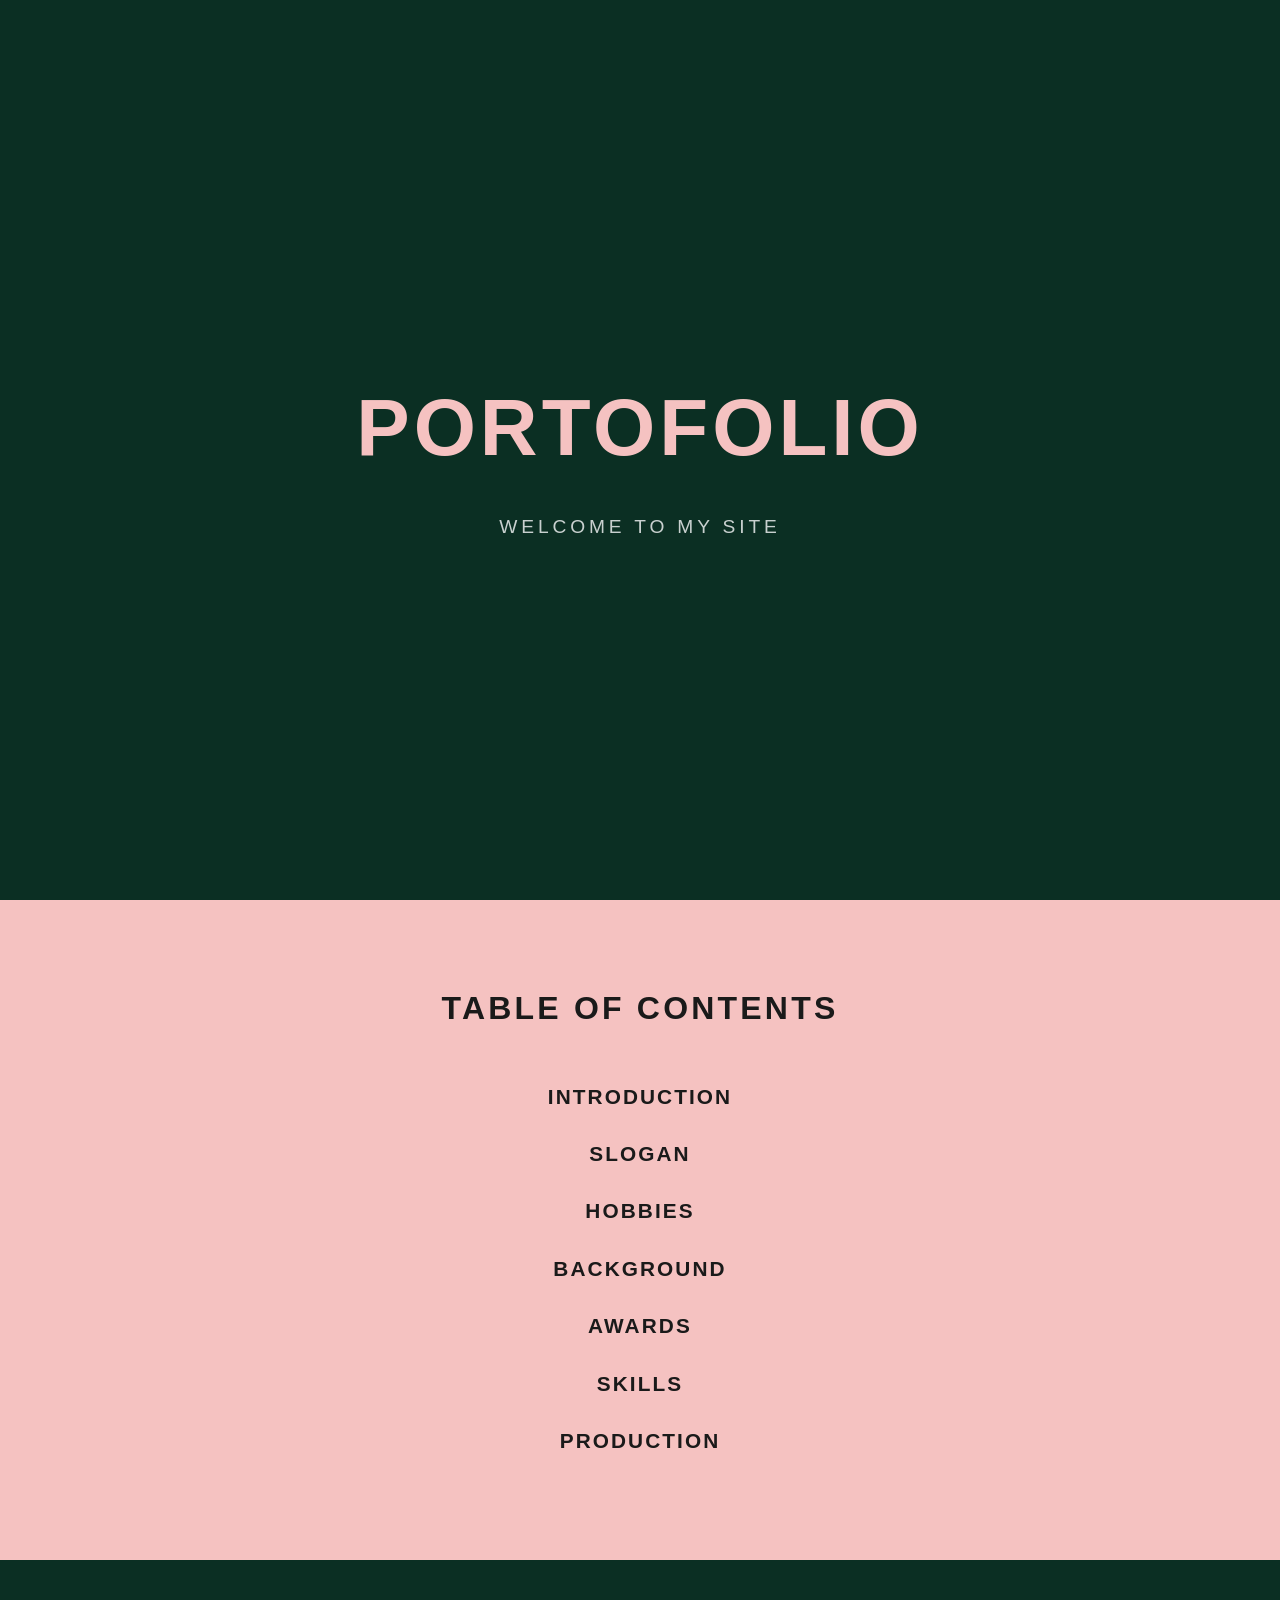
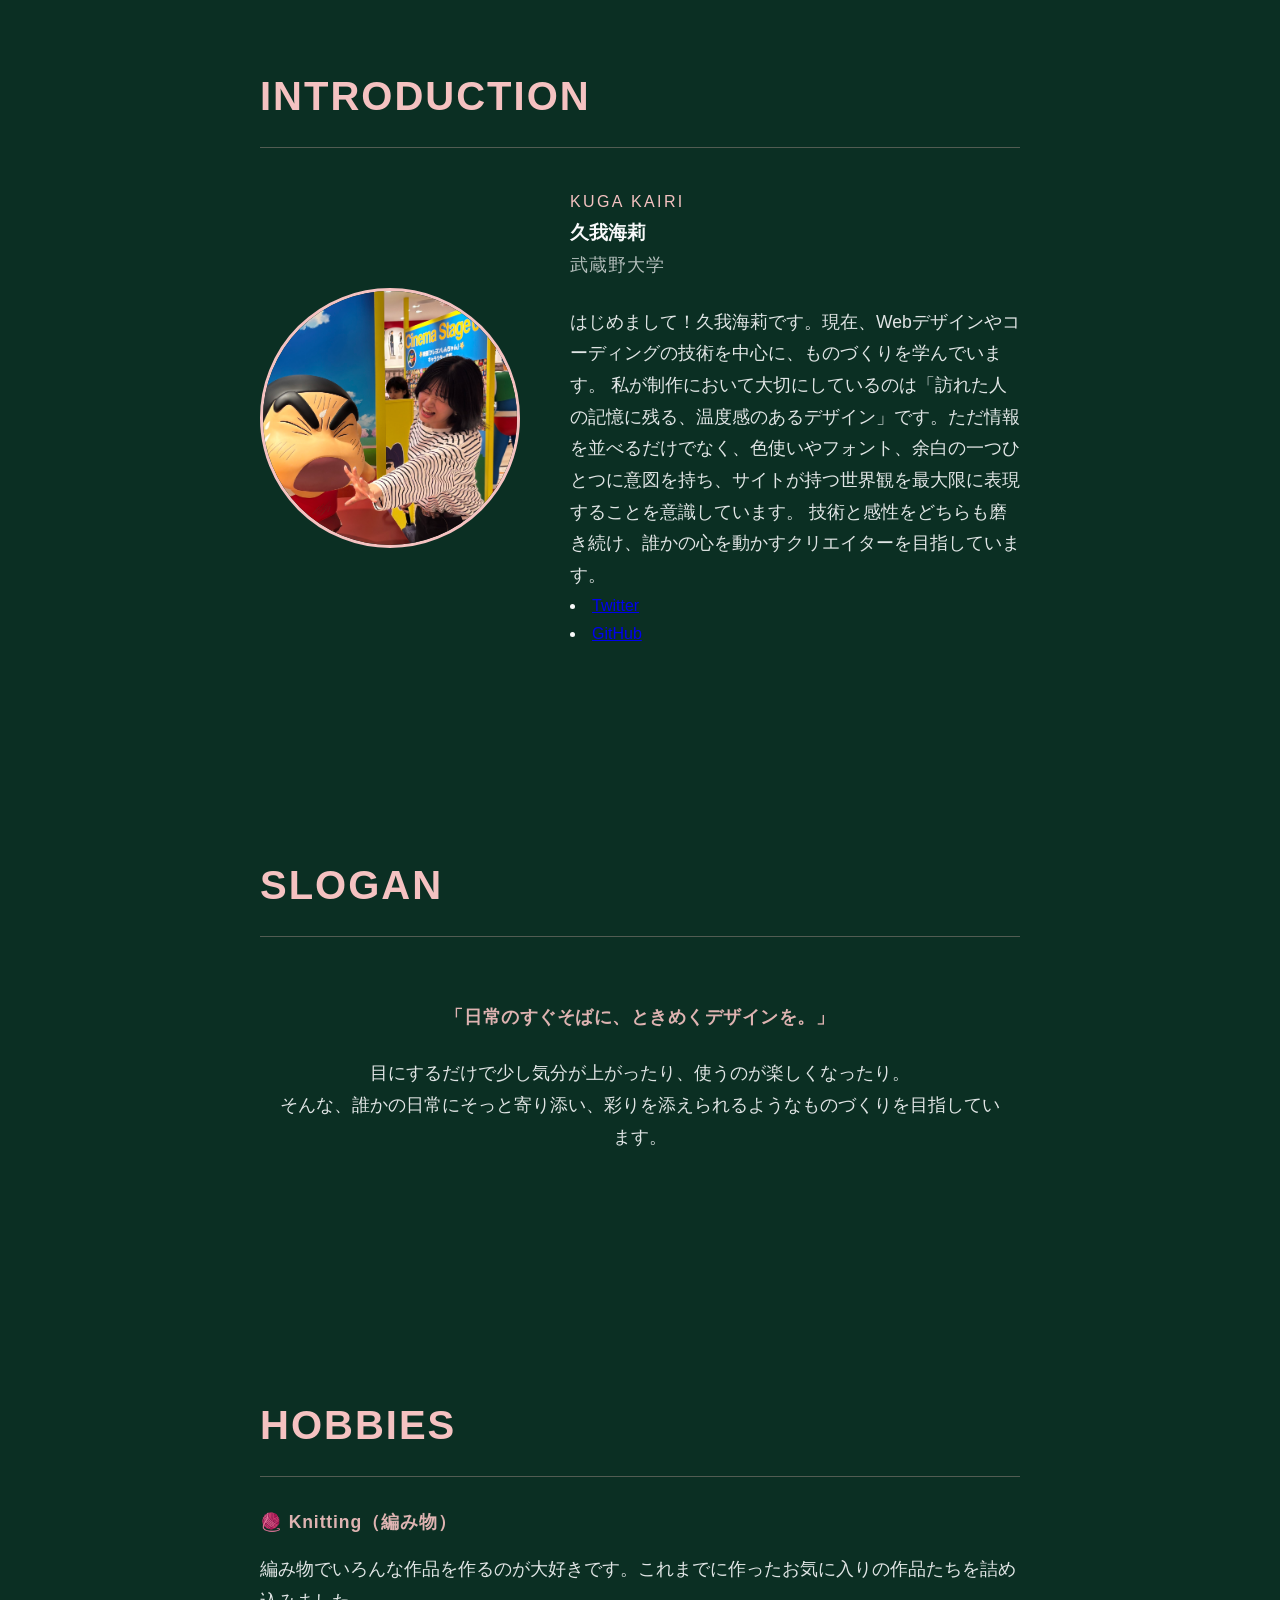
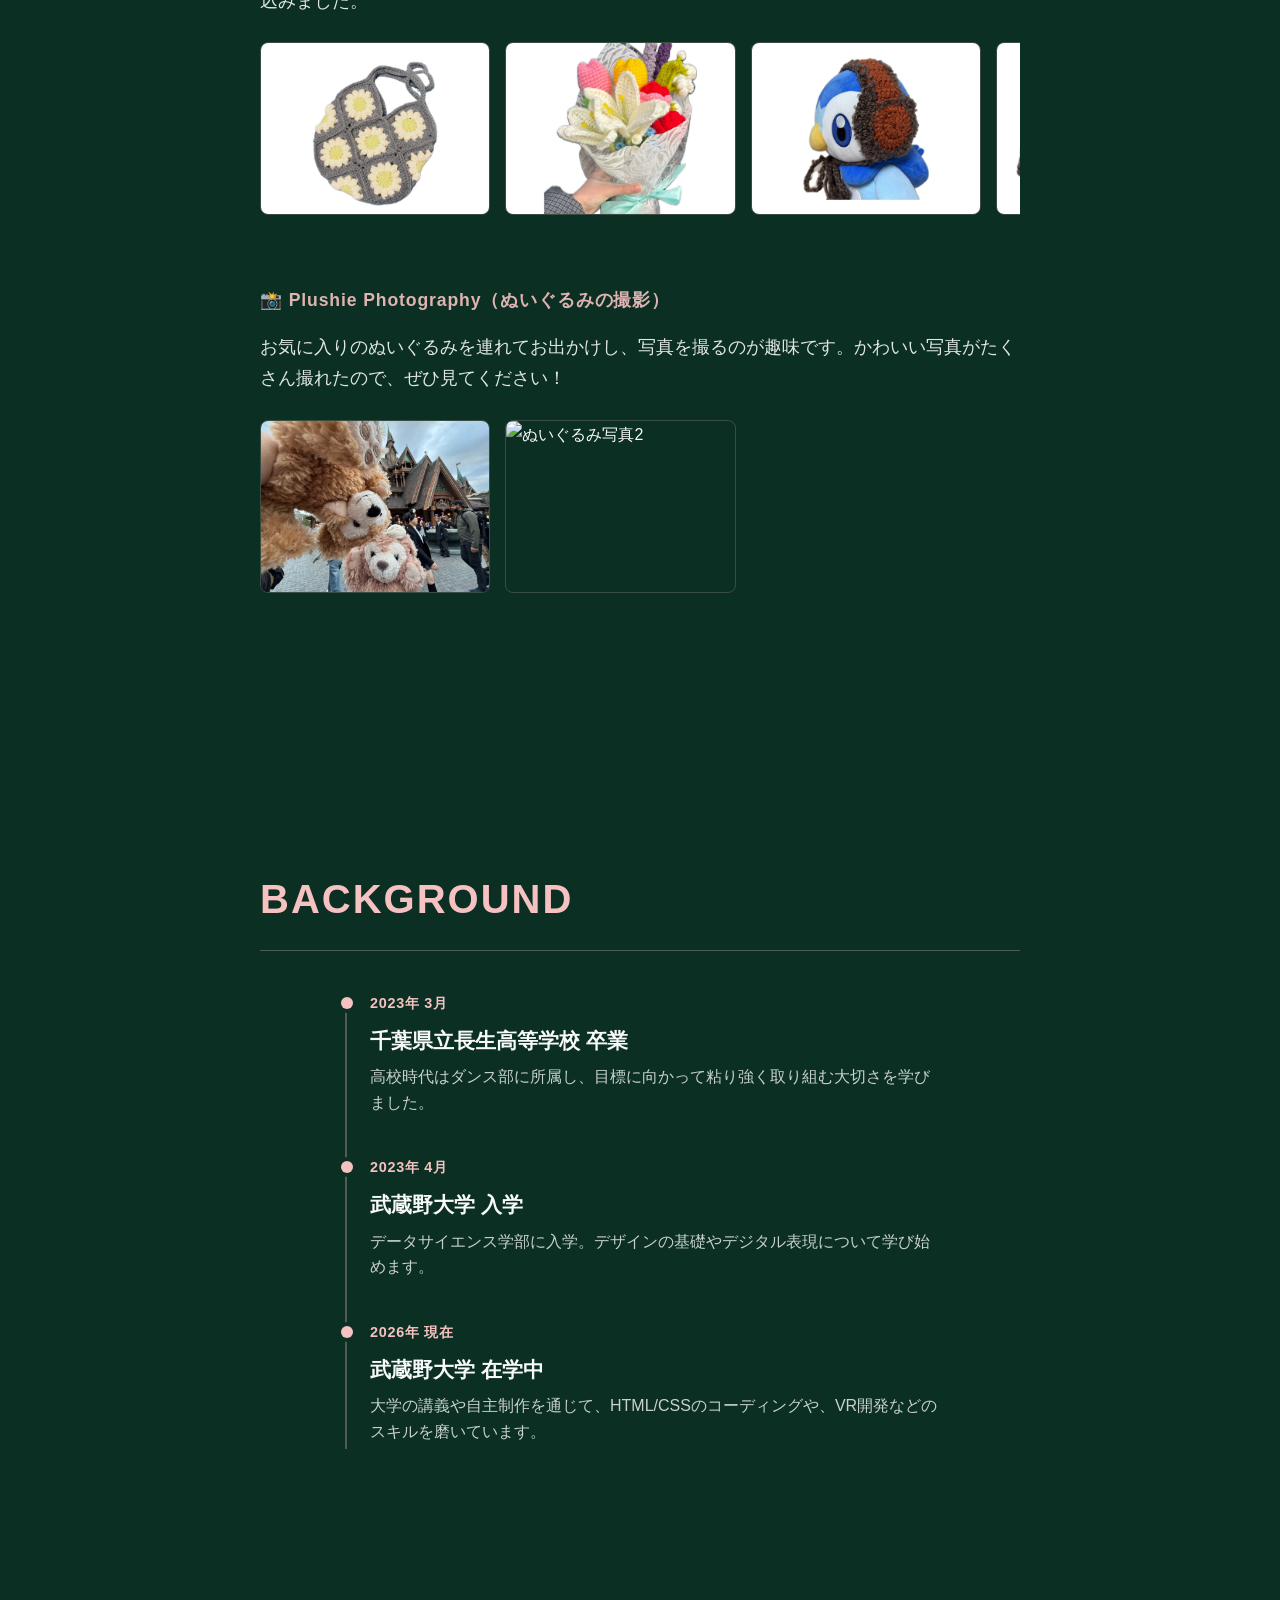
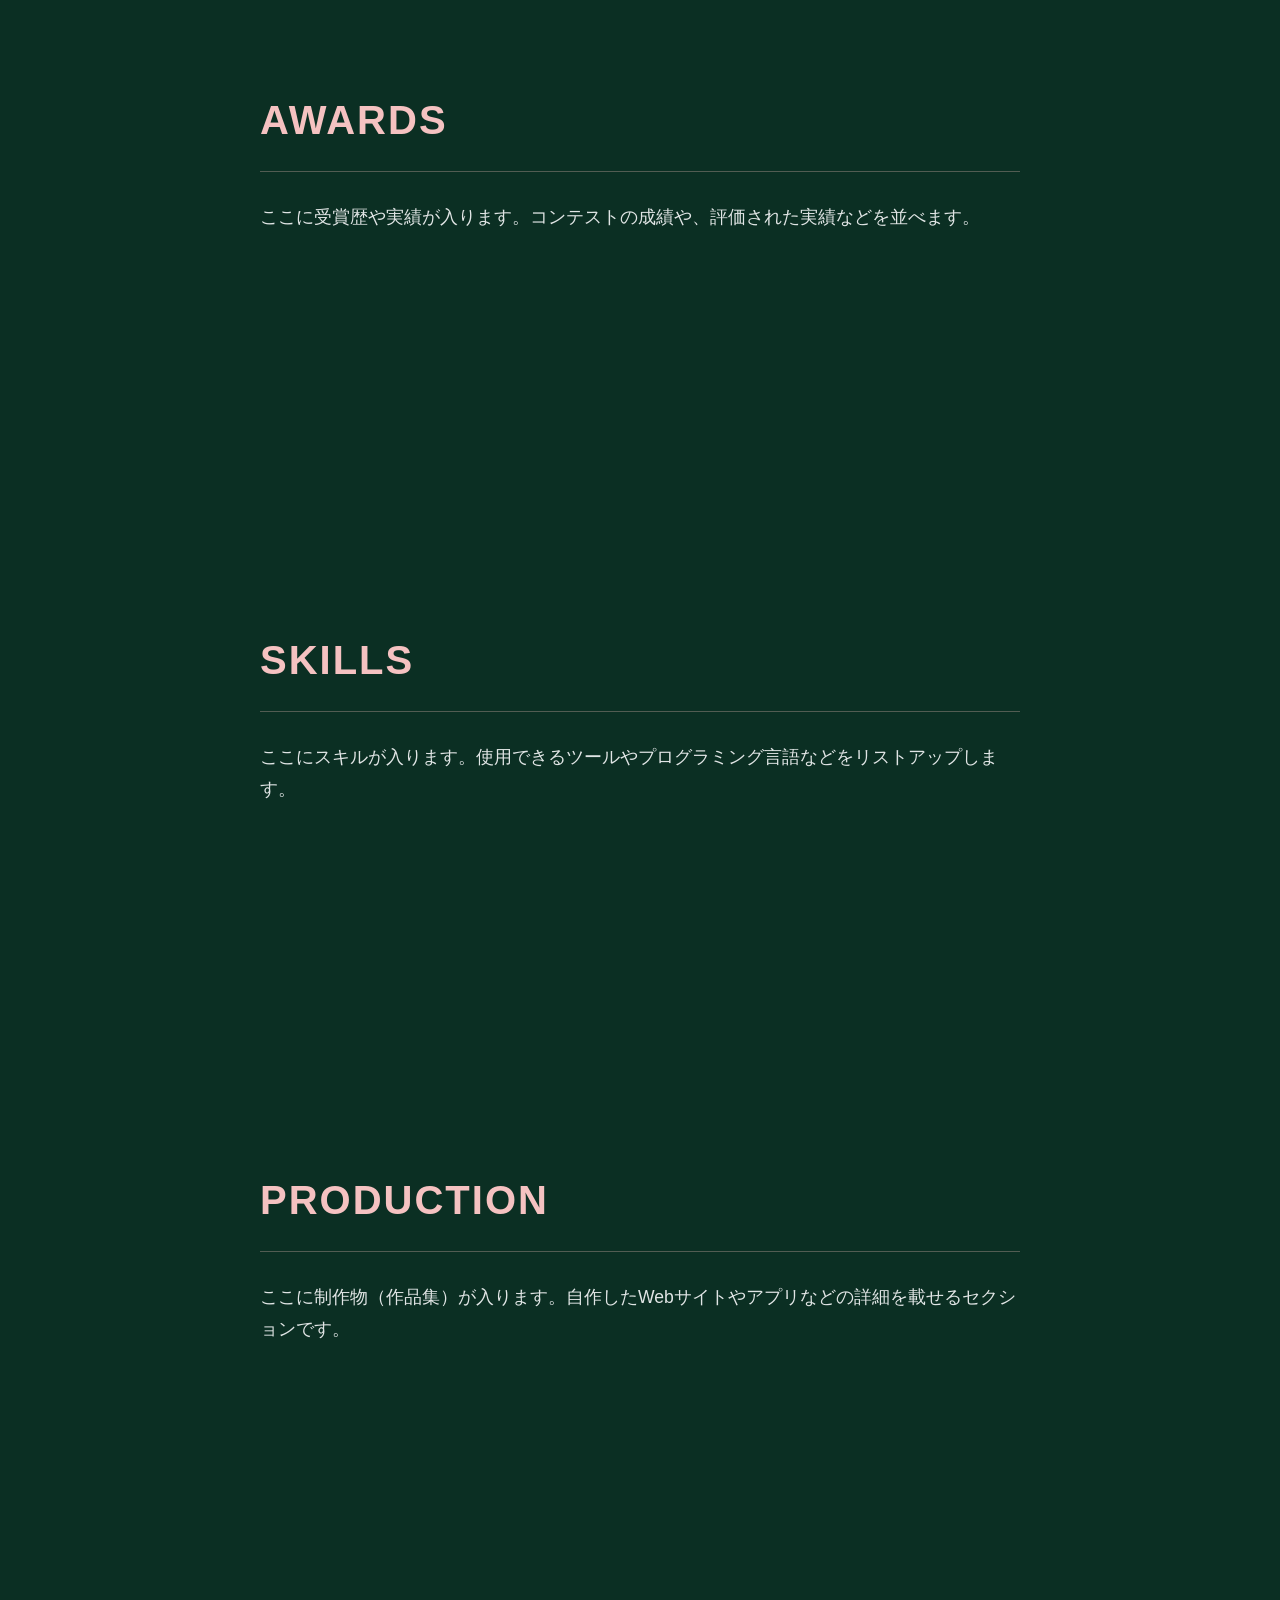
==== commit 4371488f: "hobbiesとbackgroundの完成" ====
--- a/index.html
+++ b/index.html
@@ -74,12 +74,67 @@
 
     <section id="hobbies" class="content-section">
         <h2>HOBBIES</h2>
-        <p>ここに趣味が入ります。休日の過ごし方や、好きなことについて自由に書きましょう。</p>
+        
+        <!-- 🧶 1つ目の趣味：編み物 -->
+        <div class="hobby-block">
+            <p class="hobby-title">🧶 Knitting（編み物）</p>
+            <p class="hobby-description">
+                編み物でいろんな作品を作るのが大好きです。これまでに作ったお気に入りの作品たちを詰め込みました。
+            </p>
+            <!-- 👇 ここに編み物の写真を4枚並べます（画像名は持っているファイル名に変えてね！） -->
+            <div class="hobby-gallery">
+                <div class="gallery-item"><img src="flower-bag.JPG" alt="FLOWER BAG"></div>
+                <div class="gallery-item"><img src="bouquet.JPG" alt="BOUQUET"></div>
+                <div class="gallery-item"><img src="muffler.JPG" alt="MUFFLER"></div>
+                <div class="gallery-item"><img src="tottokohamutarou.JPG" alt="とっとこハム太郎"></div>
+            </div>
+        </div>
+
+        <!-- 🧸 2つ目の趣味：ぬいぐるみ撮影 -->
+        <div class="hobby-block">
+            <p class="hobby-title">📸 Plushie Photography（ぬいぐるみの撮影）</p>
+            <p class="hobby-description">
+                お気に入りのぬいぐるみを連れてお出かけし、写真を撮るのが趣味です。かわいい写真がたくさん撮れたので、ぜひ見てください！
+            </p>
+            <!-- 👇 ここにぬいぐるみの写真を2枚並べます -->
+            <div class="hobby-gallery gallery-half">
+                <div class="gallery-item"><img src="doll.JPG" alt="ディズニー"></div>
+                <div class="gallery-item"><img src="images/plushie2.jpg" alt="ぬいぐるみ写真2"></div>
+            </div>
+        </div>
     </section>
 
     <section id="background" class="content-section">
         <h2>BACKGROUND</h2>
-        <p>ここにバックグラウンド（経歴・生い立ち）が入ります。これまでの歩みを載せる場所です。</p>
+        
+        <div class="timeline">
+            <!-- 💡 1つ目のイベント（高校卒業など） -->
+            <div class="timeline-item">
+                <div class="timeline-date">2023年 3月</div>
+                <div class="timeline-content">
+                    <h3>千葉県立長生高等学校 卒業</h3>
+                    <p>高校時代はダンス部に所属し、目標に向かって粘り強く取り組む大切さを学びました。</p>
+                </div>
+            </div>
+
+            <!-- 💡 2つ目のイベント（大学入学） -->
+            <div class="timeline-item">
+                <div class="timeline-date">2023年 4月</div>
+                <div class="timeline-content">
+                    <h3>武蔵野大学 入学</h3>
+                    <p>データサイエンス学部に入学。デザインの基礎やデジタル表現について学び始めます。</p>
+                </div>
+            </div>
+
+            <!-- 💡 3つ目のイベント（現在） -->
+            <div class="timeline-item">
+                <div class="timeline-date">2026年 現在</div>
+                <div class="timeline-content">
+                    <h3>武蔵野大学 在学中</h3>
+                    <p>大学の講義や自主制作を通じて、HTML/CSSのコーディングや、VR開発などのスキルを磨いています。</p>
+                </div>
+            </div>
+        </div>
     </section>
 
     <section id="awards" class="content-section">
--- a/style.css
+++ b/style.css
@@ -196,6 +196,15 @@
     opacity: 0.9;
 }
 
+/* 趣味タイトル */
+.hobby-title {
+    font-size: 2rem;
+    font-weight: 800;
+    margin-bottom: 15px;
+    color: var(--accent-pink);
+    letter-spacing: 0.05em;
+}
+
 /* SNSリンクの並び（点・を消して綺麗に横並び！） */
 .profile-sns {
     list-style: none;   /* 箇条書きのドットを消す */
@@ -286,3 +295,140 @@
         opacity: 0.85;           /* 少しだけ透明度を入れてキャッチコピーを引き立てる */
     }
 }
+
+/* ==========================================
+   5.6 HOBBIES（趣味セクションの調整）
+   ========================================== */
+
+.hobby-block {
+    margin-bottom: 60px; /* ブロックごとの隙間 */
+}
+
+.hobby-block h3 {
+    font-size: 1.6rem;
+    color: var(--accent-pink);
+    margin-bottom: 10px;
+}
+
+.hobby-description {
+    font-size: 1.1rem;
+    margin-bottom: 25px;
+    opacity: 0.9;
+}
+
+/* 🖼 写真を並べる魔法（横スクロール対応） */
+.hobby-gallery {
+    display: flex;
+    overflow-x: auto;
+    overflow-y: hidden;
+    gap: 15px;
+    padding-bottom: 10px;
+    scroll-snap-type: x mandatory;
+    -webkit-overflow-scrolling: touch;
+}
+
+/* ぬいぐるみ用も横スクロールで扱う */
+.gallery-half {
+    display: flex;
+    overflow-x: auto;
+    overflow-y: hidden;
+    gap: 15px;
+    padding-bottom: 10px;
+}
+
+/* 写真の入れ物（サイズを揃えて角を丸くする） */
+.gallery-item {
+    width: clamp(200px, 18vw, 250px);
+    flex: 0 0 auto;
+    aspect-ratio: 4 / 3; /* 💡 写真をすべて4:3の比率に統一してスッキリ見せる */
+    overflow: hidden;
+    border-radius: 8px;  /* 角を少し丸くして柔らかい印象に */
+    border: 1px solid rgba(245, 194, 193, 0.2);
+    scroll-snap-align: start;
+}
+
+/* 画像を枠いっぱいに綺麗に収める */
+.gallery-item img {
+    width: 100%;
+    height: 100%;
+    object-fit: cover;   /* 💡 画像が歪まないように自動トリミング */
+    transition: transform 0.3s ease;
+}
+
+/* 🐭 写真にマウスを乗せると、ふんわり拡大する遊び心 */
+.gallery-item img:hover {
+    transform: scale(1.05);
+}
+
+    /* スマホで見たら1列にする */
+    @media (max-width: 600px) {
+        .hobby-gallery {
+            grid-template-columns: 1fr;
+        }
+}
+
+
+/* ==========================================
+   5.7 BACKGROUND（学歴・経歴の調整）
+   ========================================== */
+
+/* タイムライン全体の枠組み */
+.timeline {
+    position: relative;
+    max-width: 600px;
+    margin: 40px auto 0;
+    padding-left: 30px; /* 左側に線が通るスペースを作る */
+}
+
+/* 縦に通る一本の線 */
+.timeline::before {
+    content: '';
+    position: absolute;
+    left: 5px;
+    top: 5px;
+    width: 2px;
+    height: 100%;
+    background-color: var(--accent-pink);
+    opacity: 0.3; /* 線を少し薄くして上品に */
+}
+
+/* 各イベントの塊 */
+.timeline-item {
+    position: relative;
+    margin-bottom: 40px;
+}
+
+/* 線の上に乗るピンクの「●」 */
+.timeline-item::after {
+    content: '';
+    position: absolute;
+    left: -29px; /* 縦線の真上に配置 */
+    top: 6px;
+    width: 12px;
+    height: 12px;
+    border-radius: 50%;
+    background-color: var(--accent-pink);
+    box-shadow: 0 0 0 4px var(--bg-dark-green); /* 背景色と同じ枠線をつけて線をくり抜く効果 */
+}
+
+/* 日付 */
+.timeline-date {
+    font-size: 0.9rem;
+    font-weight: bold;
+    color: var(--accent-pink);
+    margin-bottom: 5px;
+    letter-spacing: 0.05em;
+}
+
+/* 学歴のタイトルと説明文 */
+.timeline-content h3 {
+    font-size: 1.3rem;
+    color: var(--text-white);
+    margin-bottom: 5px;
+}
+
+.timeline-content p {
+    font-size: 1rem;
+    line-height: 1.6;
+    opacity: 0.8;
+}
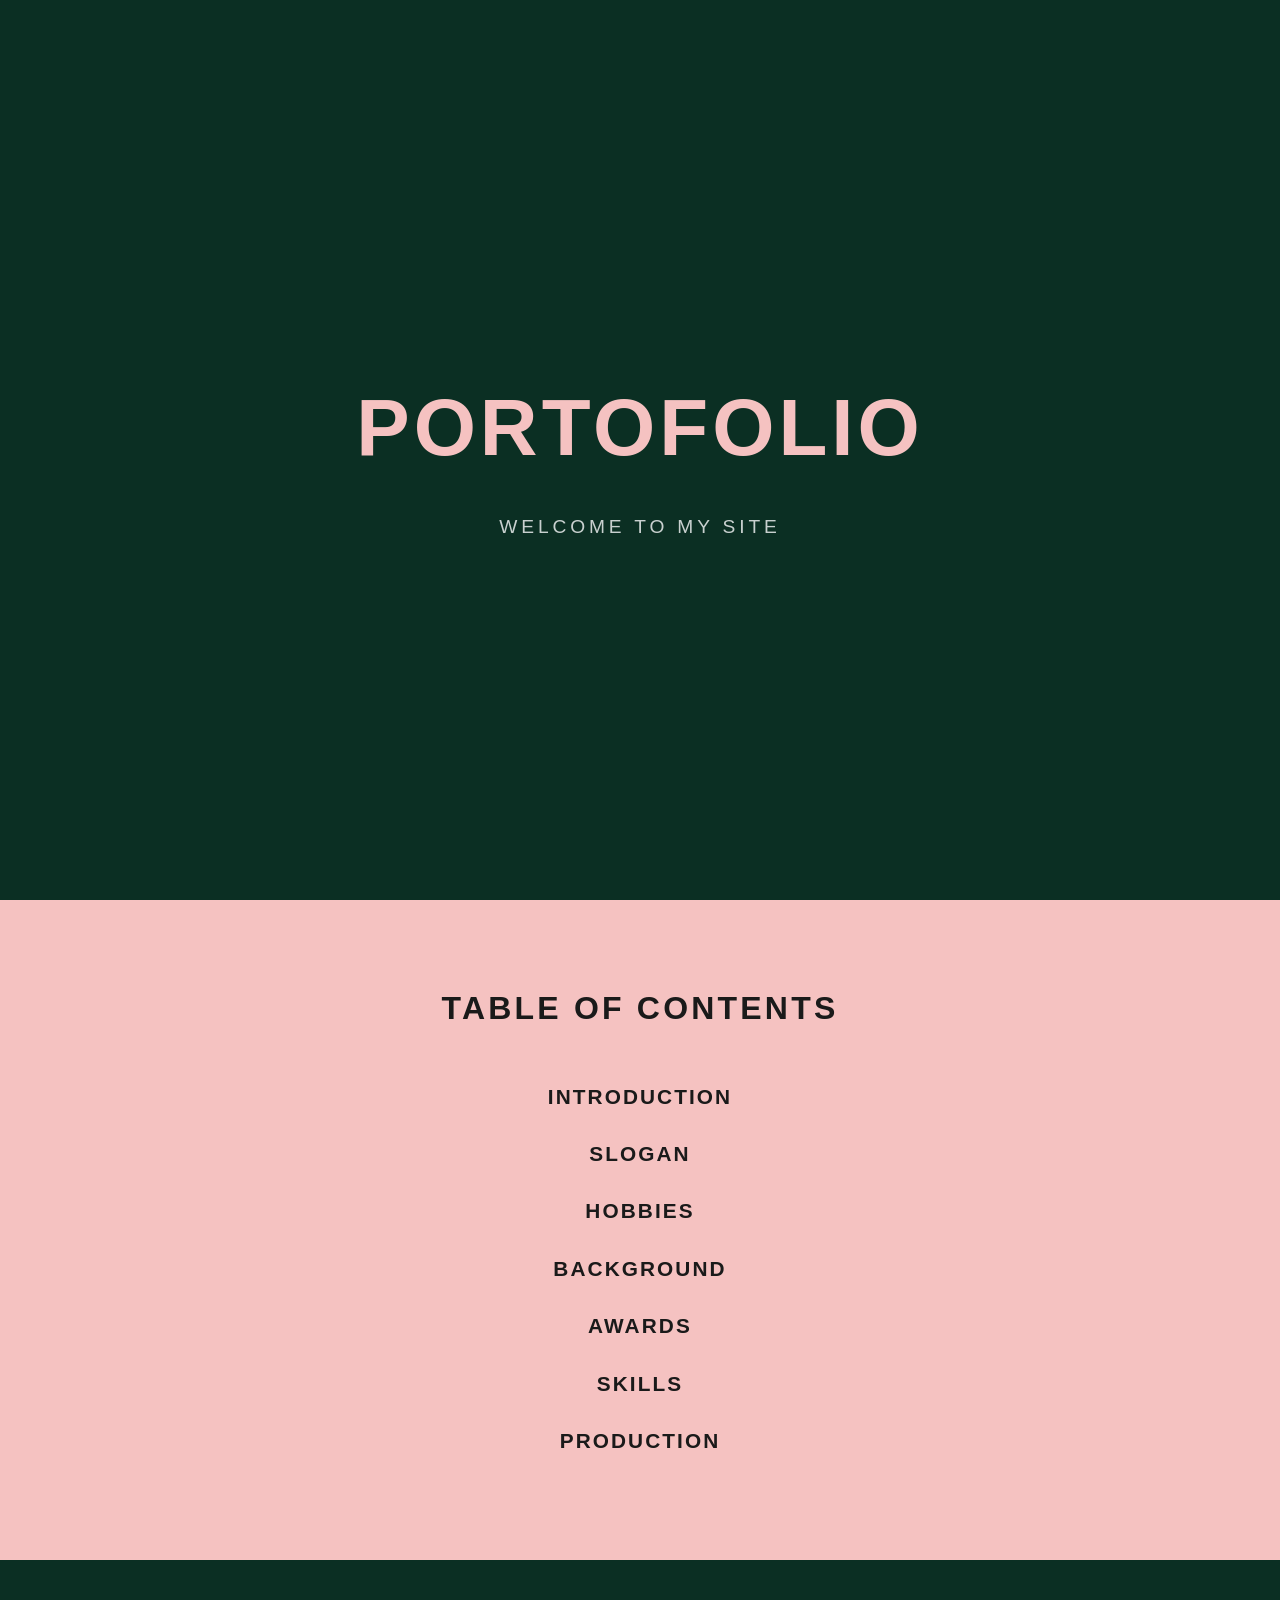
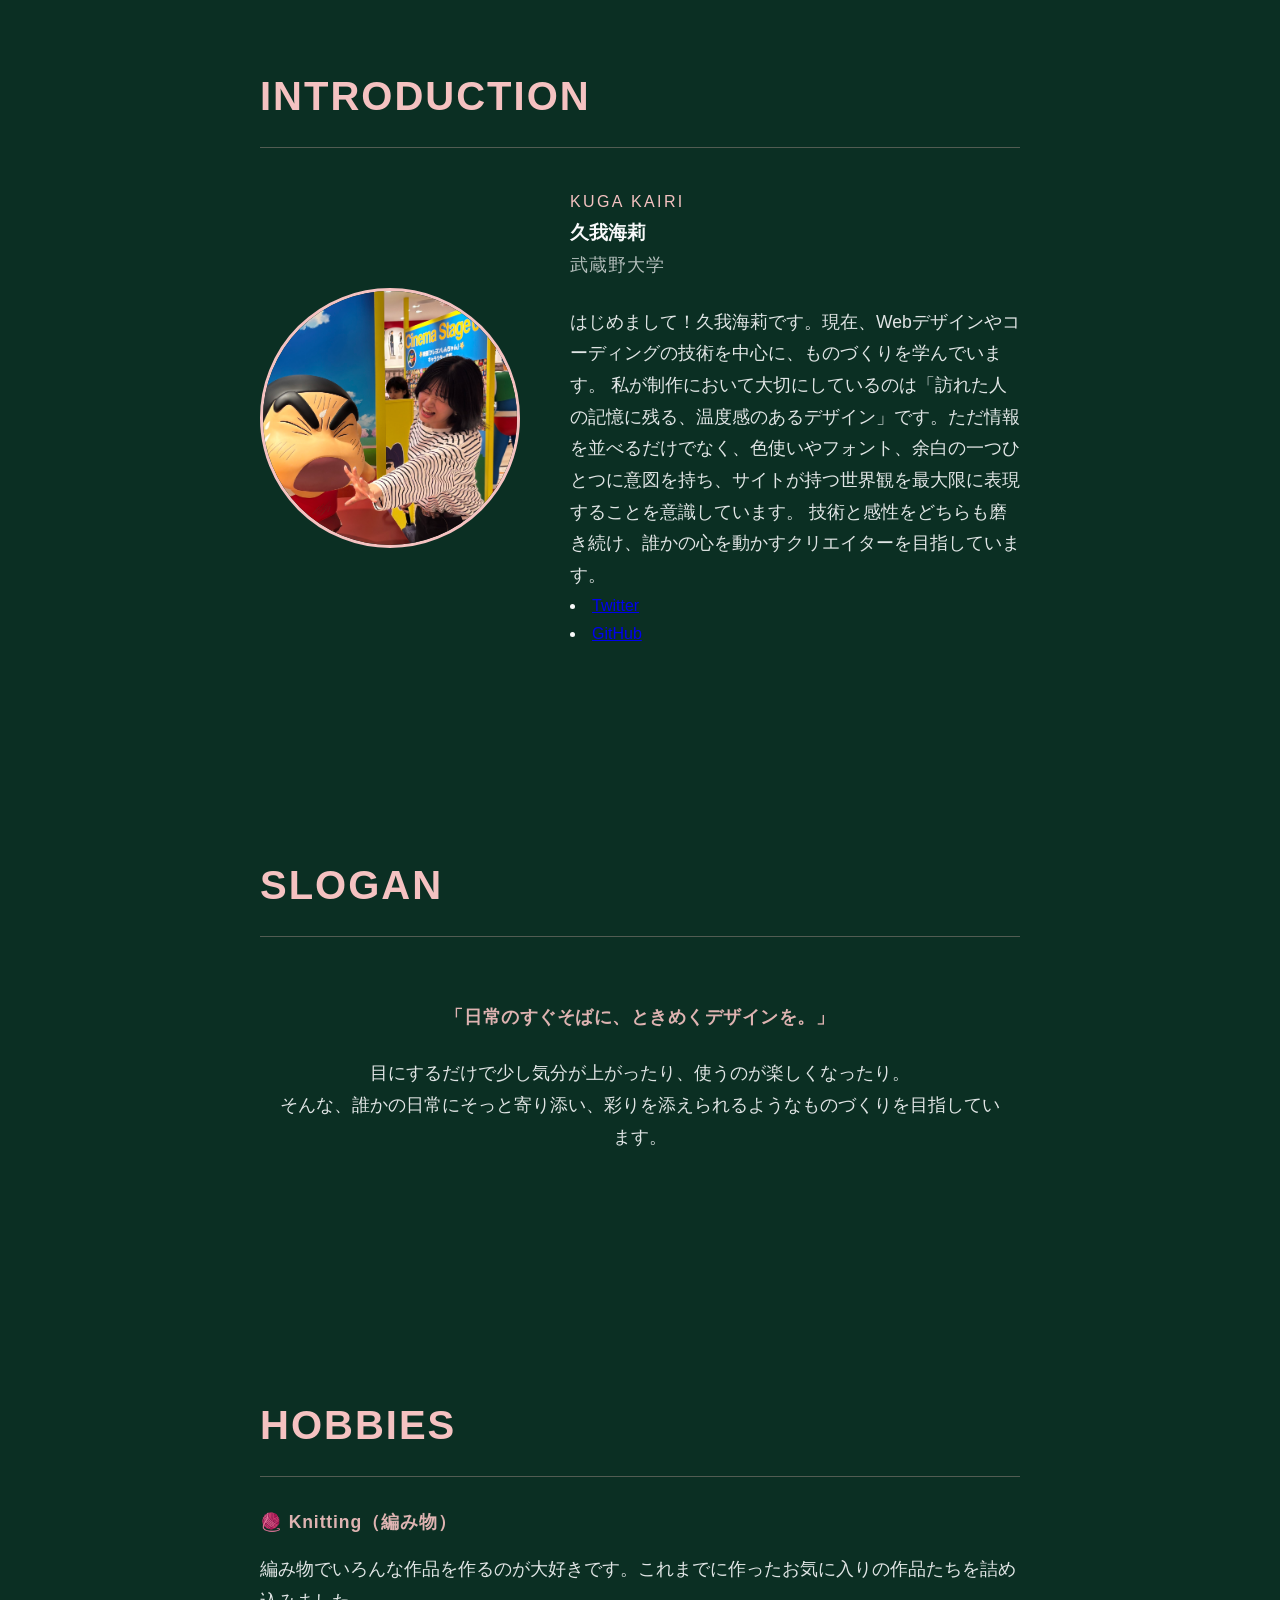
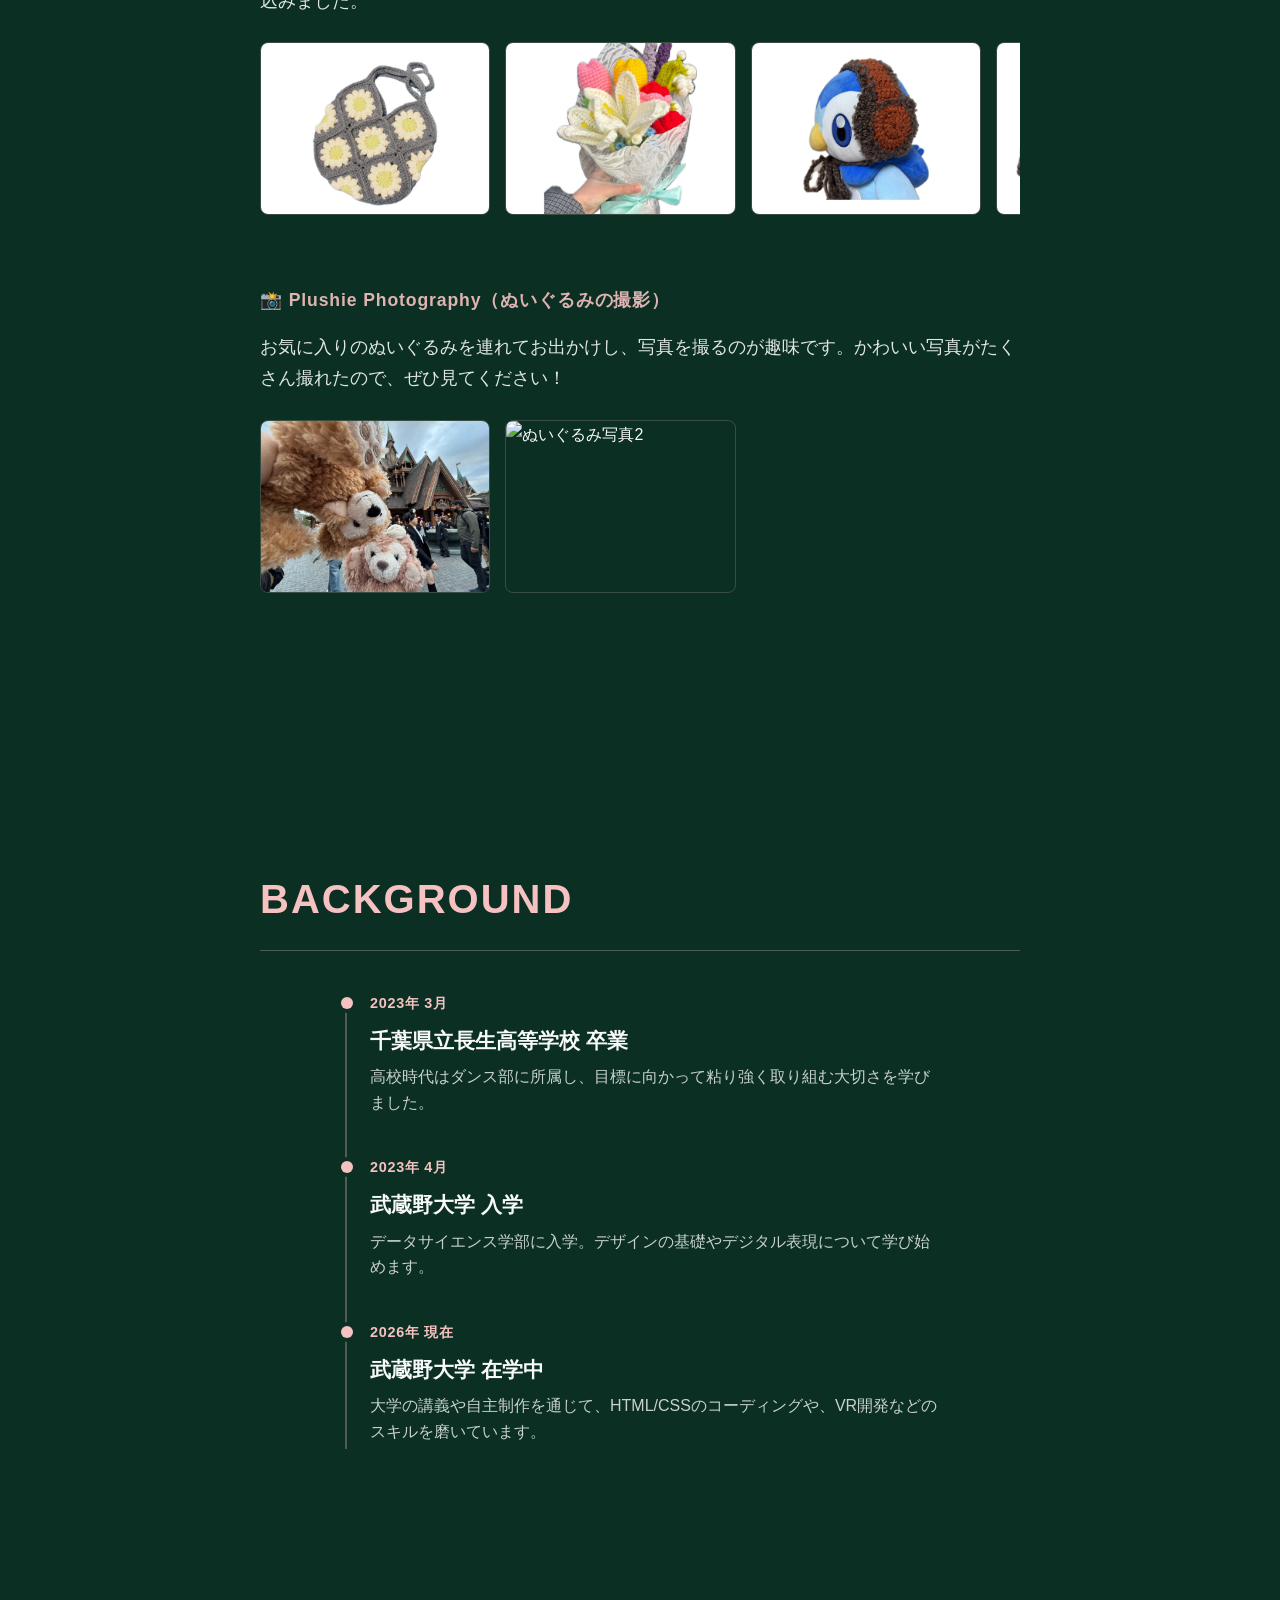
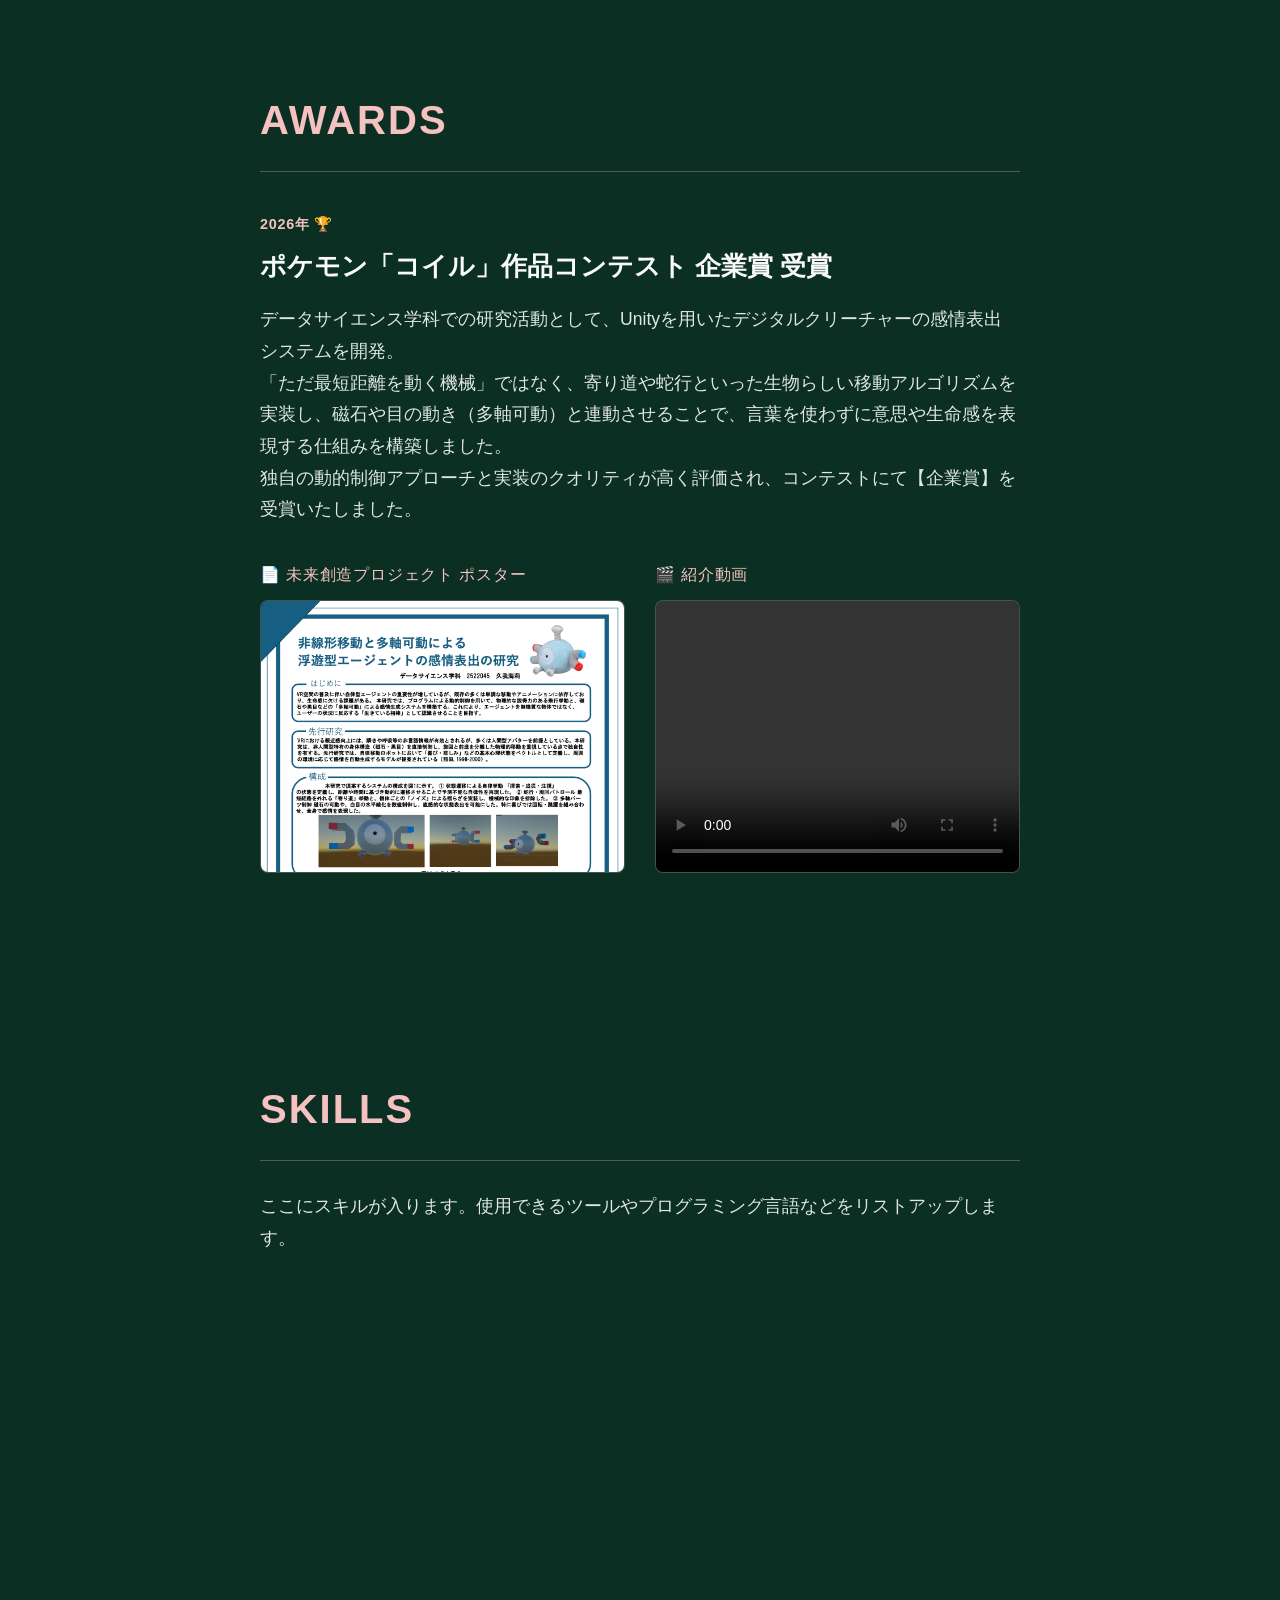
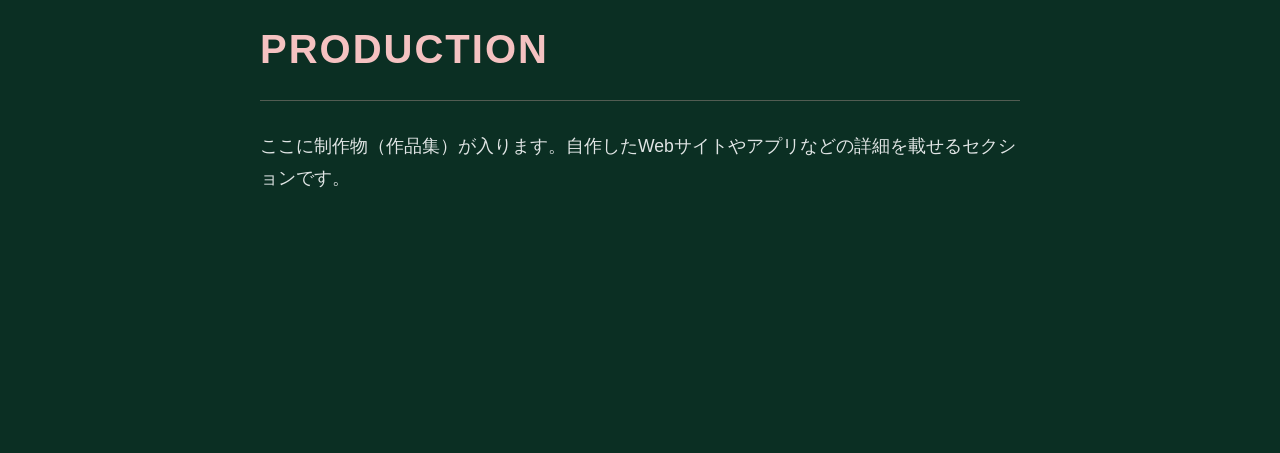
==== commit 2bc39e1d: "awardsの完成" ====
--- a/index.html
+++ b/index.html
@@ -139,7 +139,39 @@
 
     <section id="awards" class="content-section">
         <h2>AWARDS</h2>
-        <p>ここに受賞歴や実績が入ります。コンテストの成績や、評価された実績などを並べます。</p>
+        
+        <div class="award-block">
+            <!-- 🏆 受賞名 -->
+            <div class="award-header">
+                <span class="award-date">2026年 🏆</span>
+                <h3>ポケモン「コイル」作品コンテスト 企業賞 受賞</h3>
+            </div>
+
+            <p class="award-description">
+                 データサイエンス学科での研究活動として、Unityを用いたデジタルクリーチャーの感情表出システムを開発。<br>
+                「ただ最短距離を動く機械」ではなく、寄り道や蛇行といった生物らしい移動アルゴリズムを実装し、磁石や目の動き（多軸可動）と連動させることで、言葉を使わずに意思や生命感を表現する仕組みを構築しました。<br>
+                独自の動的制御アプローチと実装のクオリティが高く評価され、コンテストにて【企業賞】を受賞いたしました。
+            </p>
+
+                        <!-- 🎥 ポスターと動画を並べるエリア -->
+            <div class="award-media-container">
+                <div class="award-media-item poster">
+                    <h4>📄 未来創造プロジェクト ポスター</h4>
+                    <div class="media-wrapper">
+                        <a href="スクリーンショット 2026-06-05 19.41.53.png" target="_blank" rel="noopener noreferrer" aria-label="ポスターを新しいタブで開く">
+                            <img src="スクリーンショット 2026-06-05 19.41.53.png" alt="コイルコンテストポスター">
+                        </a>
+                    </div>
+                </div>
+
+                <div class="award-media-item video">
+                    <h4>🎬 紹介動画</h4>
+                    <div class="media-wrapper">
+                        <video src="0604.mov" controls></video>
+                    </div>
+                </div>
+            </div>
+        </div>
     </section>
 
     <section id="skills" class="content-section">
--- a/style.css
+++ b/style.css
@@ -396,6 +396,20 @@
 .timeline-item {
     position: relative;
     margin-bottom: 40px;
+}
+
+/* ----------------------------------
+   クリックで開ける画像用のスタイル
+   ---------------------------------- */
+.media-wrapper a {
+    display: inline-block;
+}
+.media-wrapper a img {
+    cursor: zoom-in;
+    transition: transform 0.2s ease;
+}
+.media-wrapper a img:hover {
+    transform: scale(1.02);
 }
 
 /* 線の上に乗るピンクの「●」 */
@@ -431,4 +445,85 @@
     font-size: 1rem;
     line-height: 1.6;
     opacity: 0.8;
+}
+
+
+/* ==========================================
+   5.8 AWARDS（受賞歴セクションの調整）
+   ========================================== */
+
+.award-block {
+    margin-top: 40px;
+}
+
+/* 受賞タイトル部分 */
+.award-header {
+    margin-bottom: 15px;
+}
+
+.award-date {
+    font-size: 0.9rem;
+    font-weight: bold;
+    color: var(--accent-pink);
+    display: block;
+    letter-spacing: 0.05em;
+}
+
+.award-header h3 {
+    font-size: 1.6rem;
+    color: var(--text-white);
+    margin-top: 5px;
+}
+
+.award-description {
+    font-size: 1.1rem;
+    line-height: 1.8;
+    opacity: 0.9;
+    margin-bottom: 35px;
+}
+
+/* 🖼 メディアイメージの横並び設定 */
+.award-media-container {
+    display: flex;
+    gap: 30px; /* ポスターと動画のスキマ */
+}
+
+.award-media-item {
+    flex: 1; /* 1:1の同じ幅で並べる */
+    display: flex;
+    flex-direction: column;
+    gap: 10px;
+}
+
+.award-media-item h4 {
+    font-size: 1rem;
+    color: var(--accent-pink);
+    font-weight: normal;
+    letter-spacing: 0.05em;
+}
+
+/* メディアの入れ物（サイズを整えて角を丸く） */
+.media-wrapper {
+    width: 100%;
+    aspect-ratio: 4 / 3; /* 💡 4:3の綺麗な比率で四角を統一 */
+    background-color: rgba(255, 255, 255, 0.05); /* 読み込み前の仮背景 */
+    border-radius: 8px;
+    overflow: hidden;
+    border: 1px solid rgba(245, 194, 193, 0.2);
+}
+
+/* 画像と動画を入れ物にフィットさせる */
+.media-wrapper img,
+.media-wrapper video {
+    width: 100%;
+    height: 100%;
+    object-fit: cover; /* 👈 枠に綺麗に収める */
+}
+
+/* スマホで見たら縦並びにする */
+@media (max-width: 768px) {
+    .award-media-container {
+        flex-direction: column;
+        gap: 40px;
+    }
 }
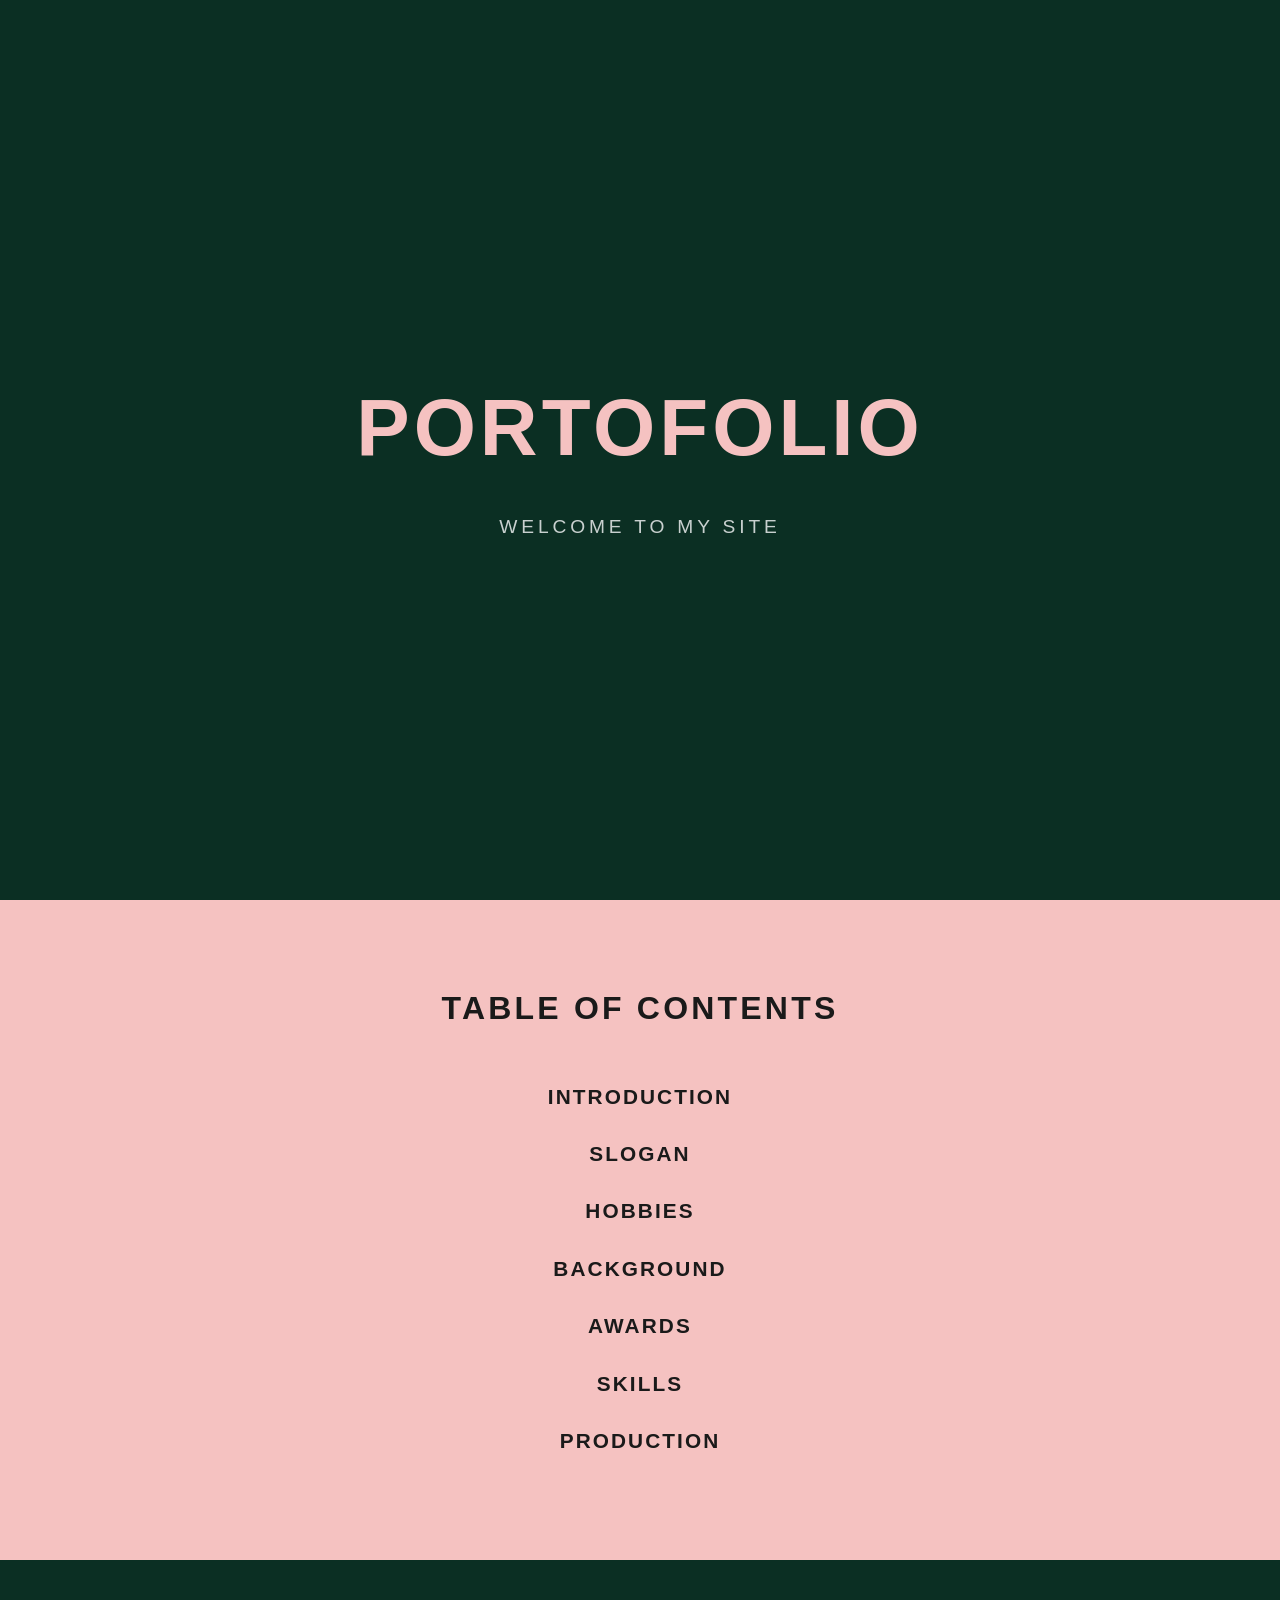
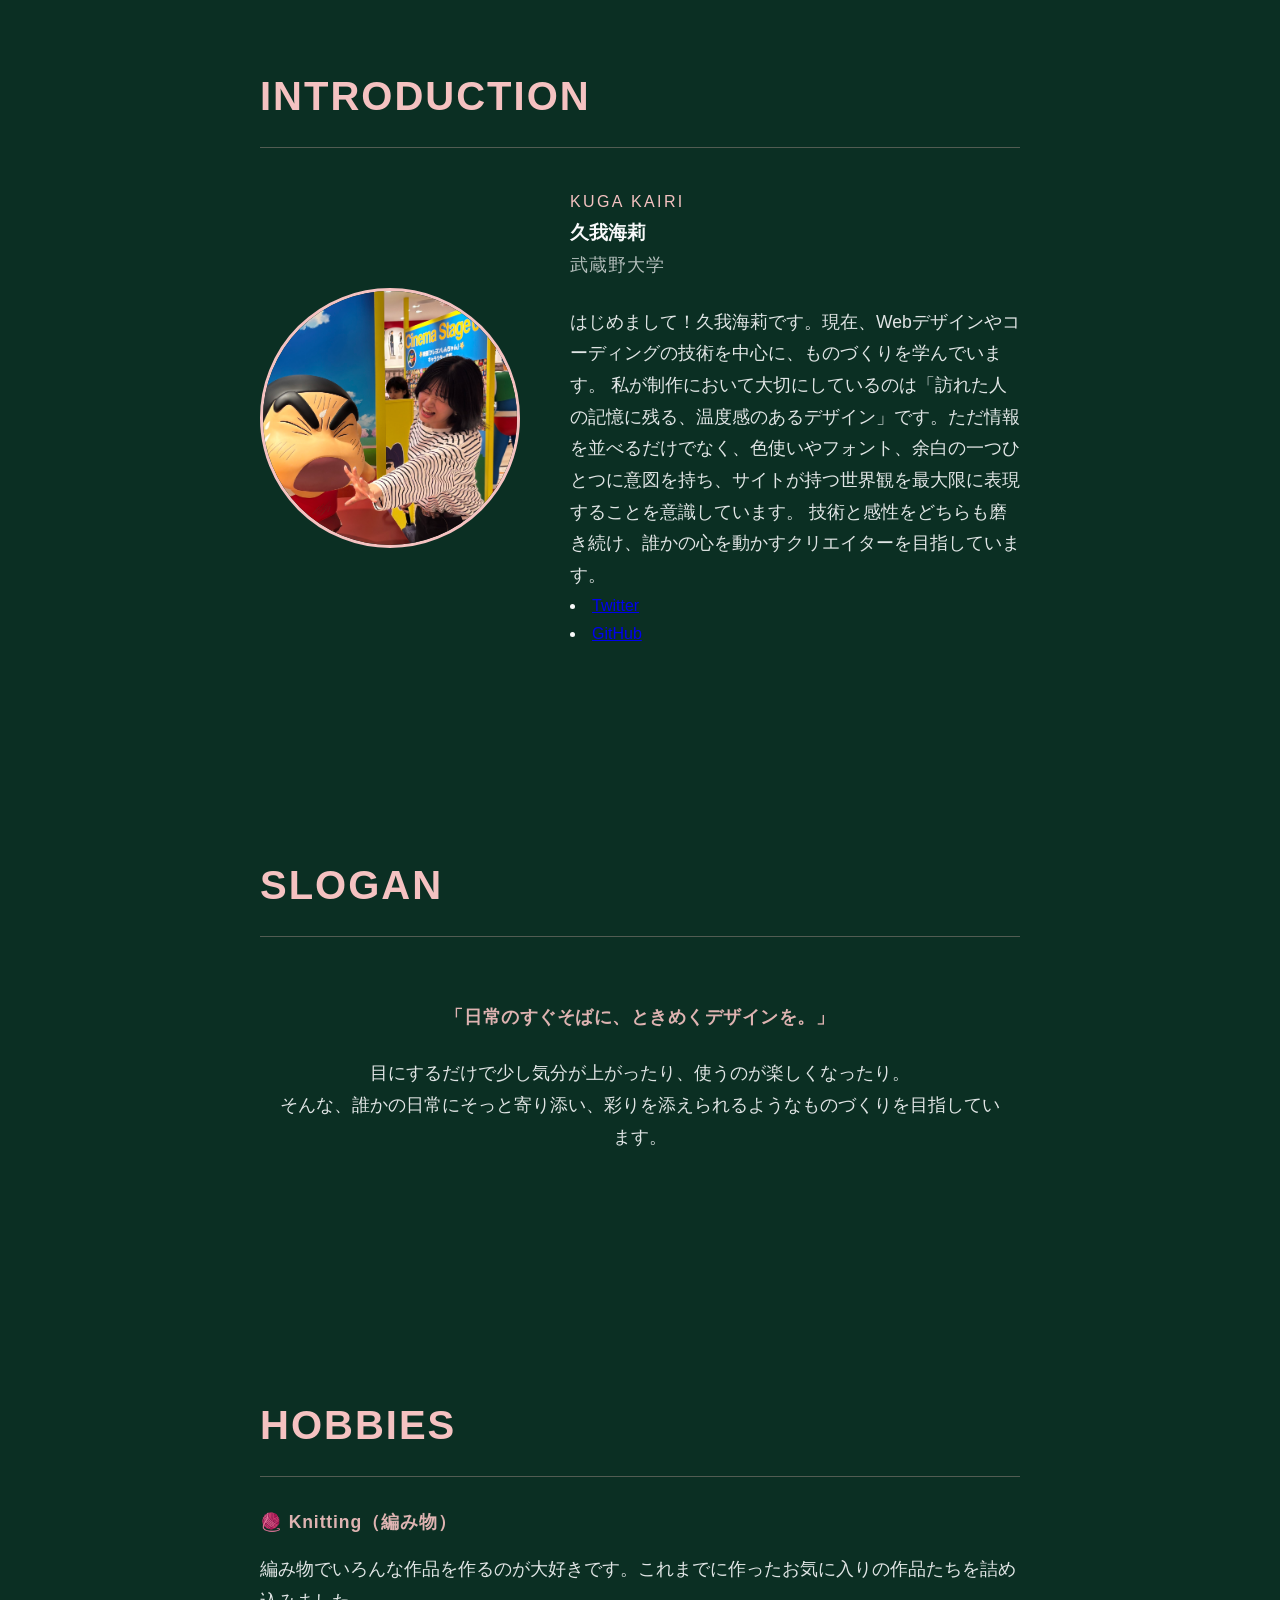
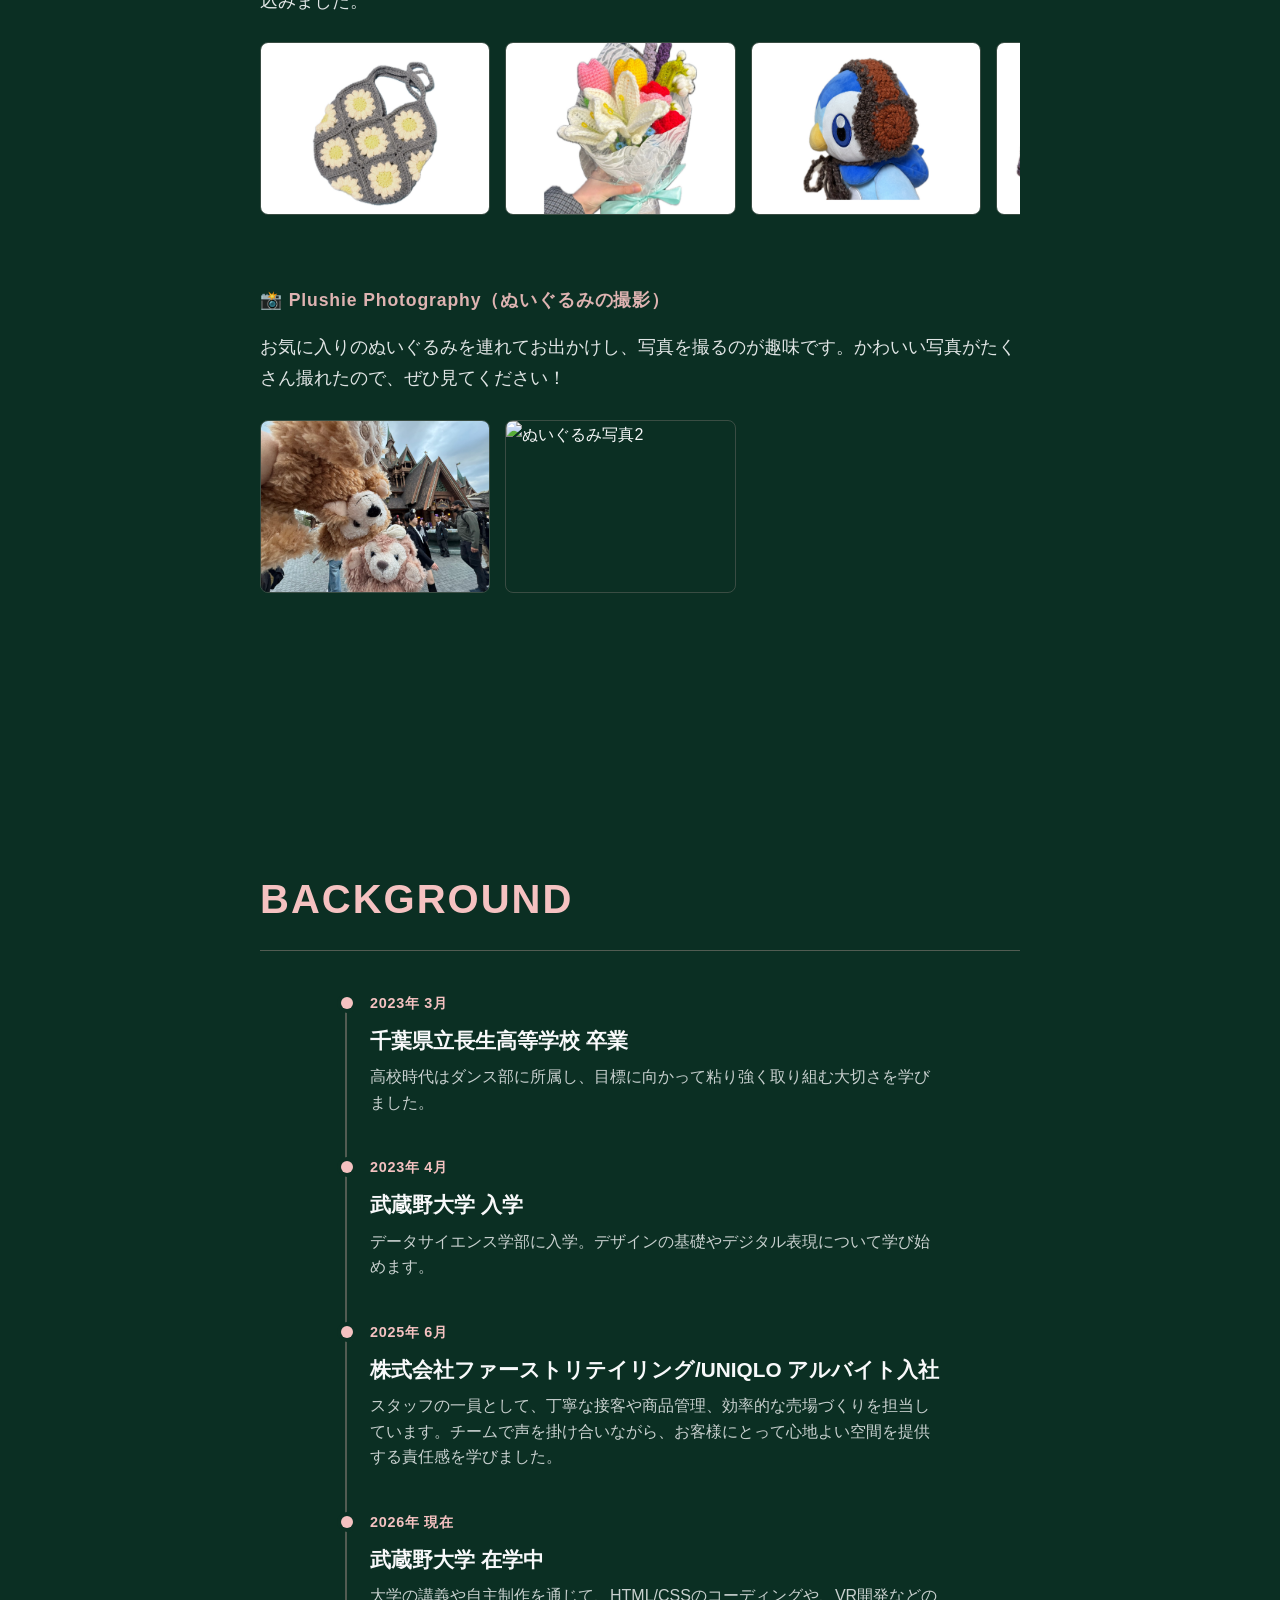
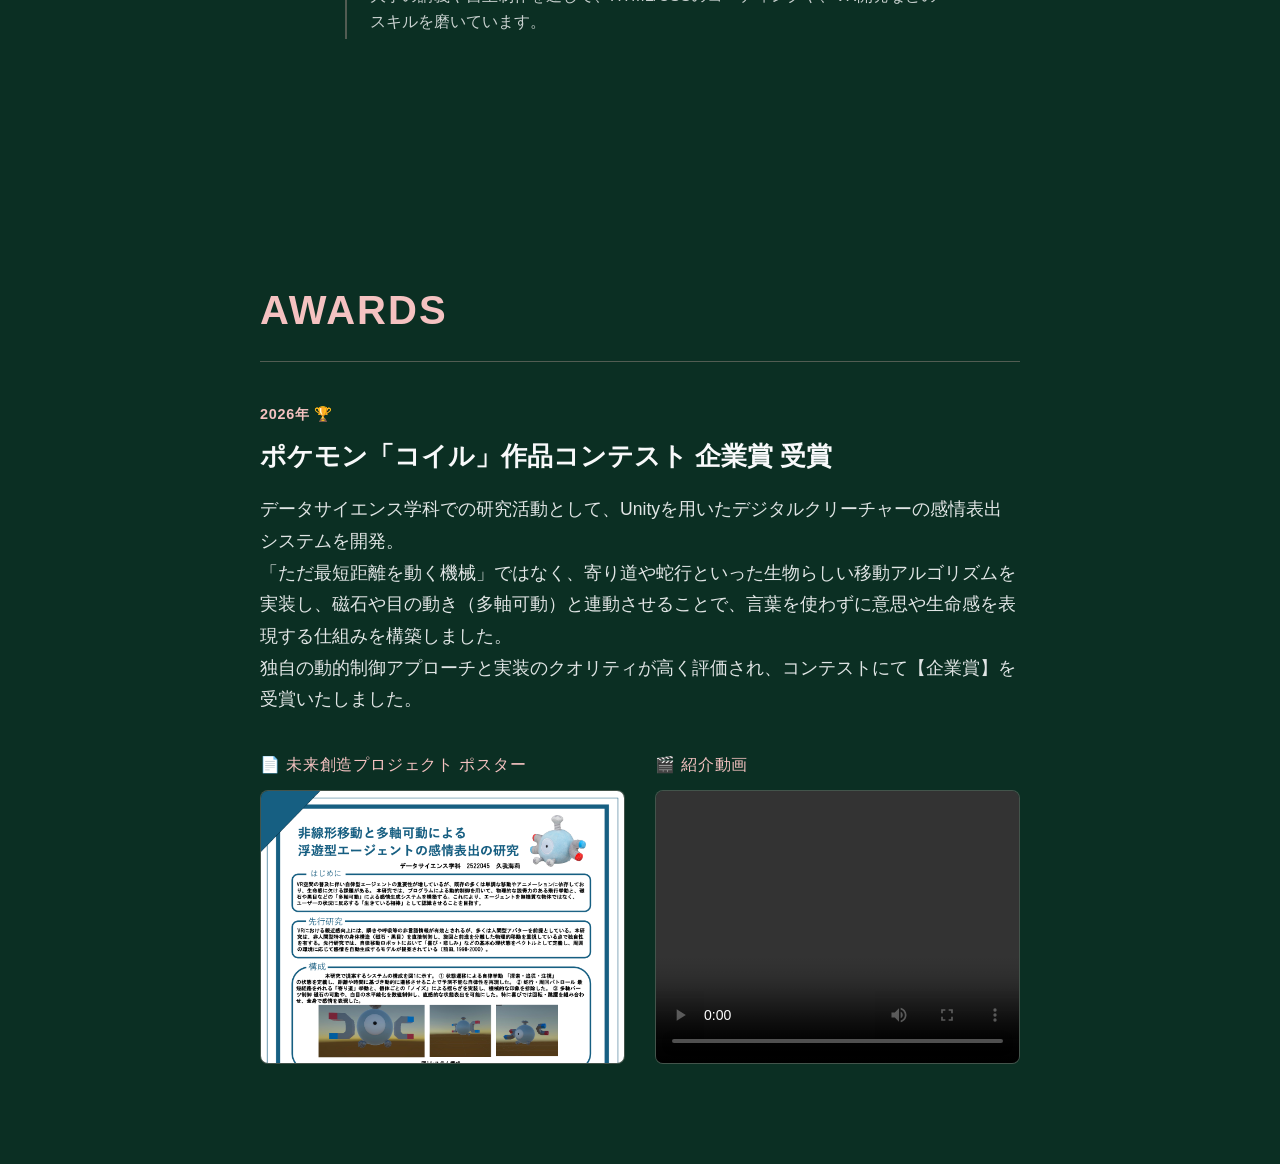
==== commit 09d1f688: "awardの完成、skills,productionの消去" ====
--- a/index.html
+++ b/index.html
@@ -128,6 +128,14 @@
 
             <!-- 💡 3つ目のイベント（現在） -->
             <div class="timeline-item">
+                <div class="timeline-date">2025年 6月</div>
+                <div class="timeline-content">
+                    <h3>株式会社ファーストリテイリング/UNIQLO アルバイト入社</h3>
+                    <p>スタッフの一員として、丁寧な接客や商品管理、効率的な売場づくりを担当しています。チームで声を掛け合いながら、お客様にとって心地よい空間を提供する責任感を学びました。</p>
+                </div>
+            </div>
+
+            <div class="timeline-item">
                 <div class="timeline-date">2026年 現在</div>
                 <div class="timeline-content">
                     <h3>武蔵野大学 在学中</h3>
@@ -174,15 +182,7 @@
         </div>
     </section>
 
-    <section id="skills" class="content-section">
-        <h2>SKILLS</h2>
-        <p>ここにスキルが入ります。使用できるツールやプログラミング言語などをリストアップします。</p>
-    </section>
-
-    <section id="production" class="content-section">
-        <h2>PRODUCTION</h2>
-        <p>ここに制作物（作品集）が入ります。自作したWebサイトやアプリなどの詳細を載せるセクションです。</p>
-    </section>
+    
 
 </body>
 </html>
